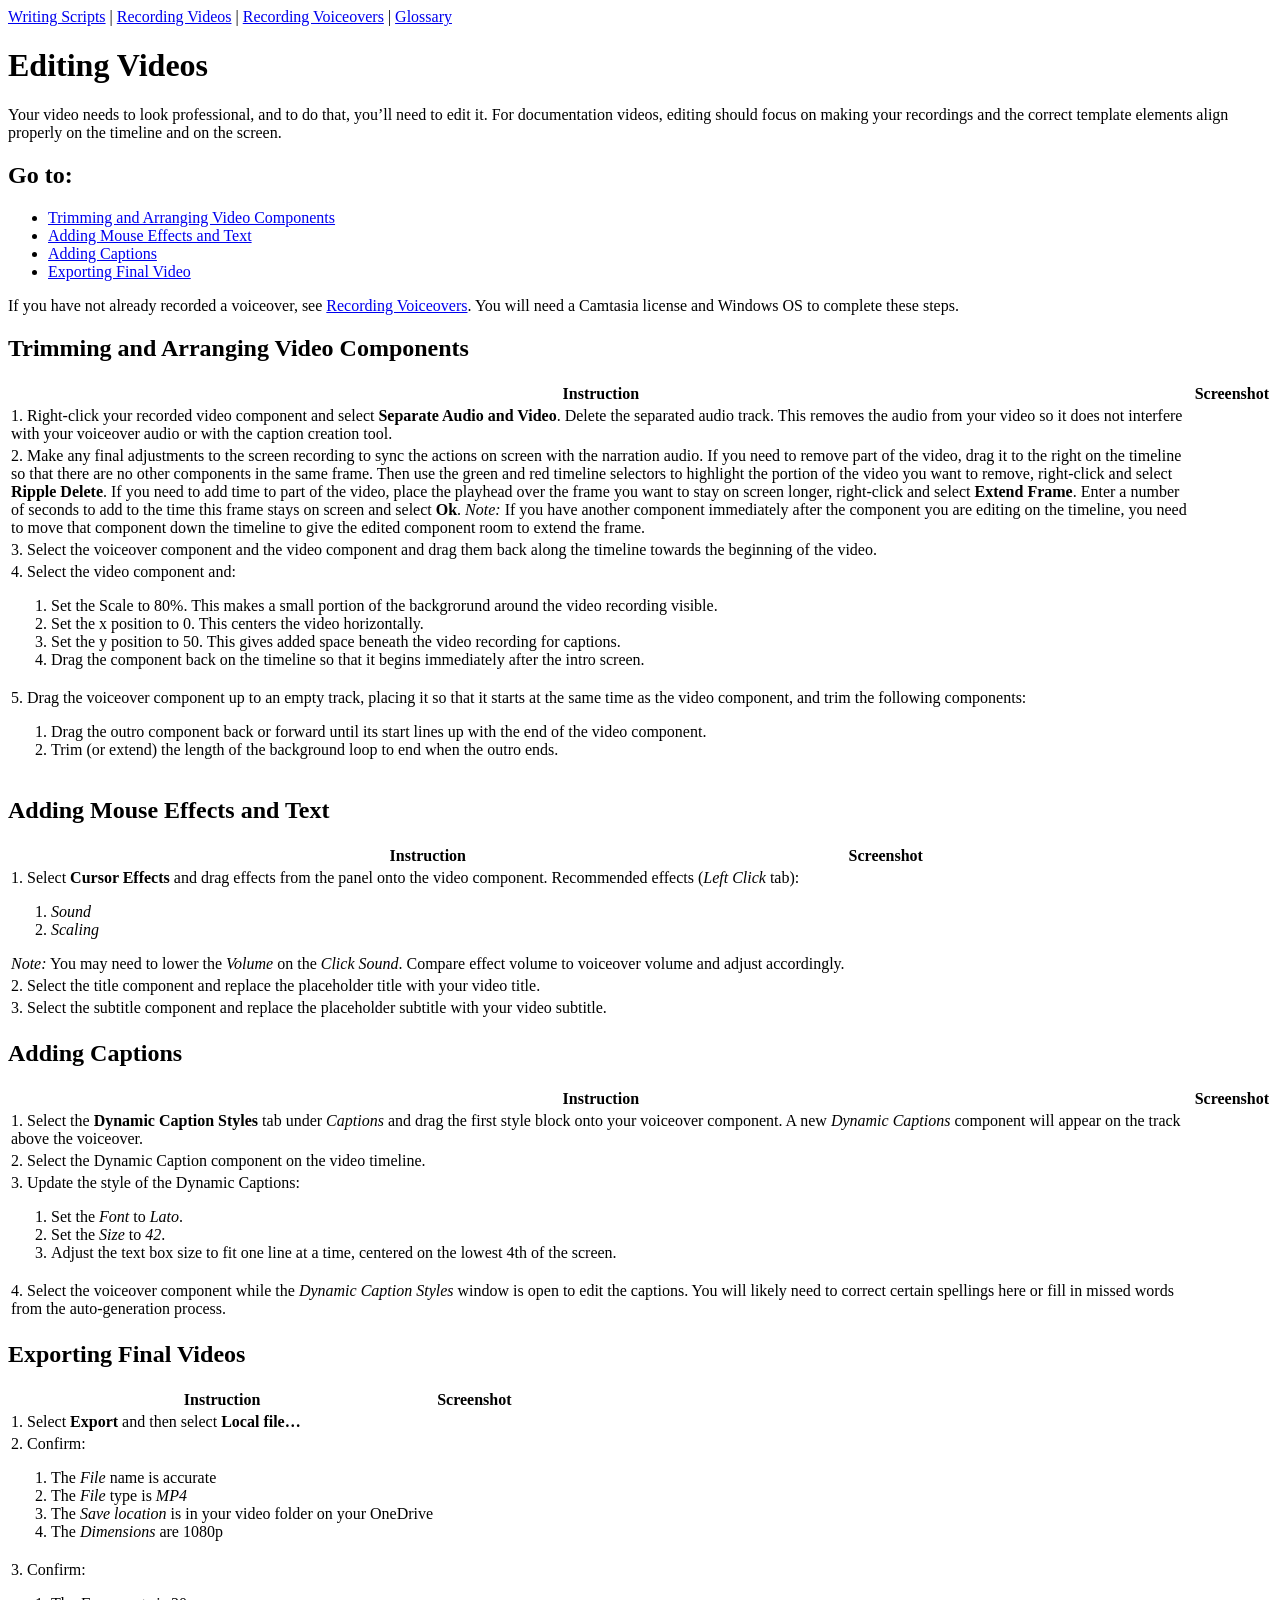
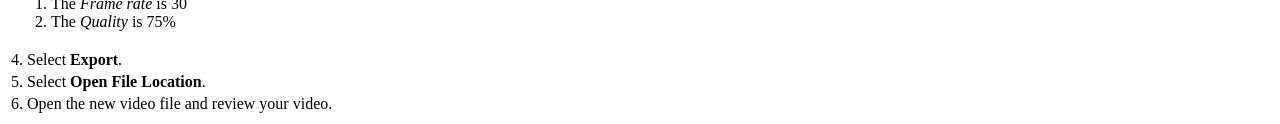
==== editing-videos.html @ 81219411 "Converted remaining documents to .html Converted remaining documents to .html, added and linked .css" ====
<!DOCTYPE html>
<html>

<head>
    <title>Editing Videos</title>
    <link rel="stylesheet" href="styles.css">
</head>

<body>
    <nav>
        <a href="writing-scripts.html">Writing Scripts</a> |
        <a href="recording-videos.html">Recording Videos</a> |
        <a href="recording-voiceovers.html">Recording Voiceovers</a> |
        <a href="glossary.html">Glossary</a>
    </nav>
    <header>
        <h1>Editing Videos</h1>
        <p>Your video needs to look professional, and to do that, you’ll need to edit it. For documentation videos,
            editing should focus on making your recordings and the correct template elements align properly on the
            timeline and on the screen.</p>
    </header>
    <main>
        <section>
            <h2>Go to:</h2>
            <ul>
                <li><a href="#trimming">Trimming and Arranging Video Components</a></li>
                <li><a href="#mouse">Adding Mouse Effects and Text</a></li>
                <li><a href="#captions">Adding Captions</a></li>
                <li><a href="#exporting">Exporting Final Video</a></li>
            </ul>
            <p>If you have not already recorded a voiceover, see <a href="recording-voiceovers.html">Recording Voiceovers</a>. You will need a Camtasia license
                and Windows OS to complete these steps.</p>
        </section>
        <section>
            <h2 id="trimming">Trimming and Arranging Video Components</h2>
            <table>
                <tr>
                    <th>Instruction</th>
                    <th>Screenshot</th>
                </tr>
                <tr>
                    <td>1. Right-click your recorded video component and select <strong>Separate Audio and Video</strong>. Delete the
                        separated audio track. This removes the audio from your video so it does not interfere with your
                        voiceover audio or with the caption creation tool.</td>
                    <td></td>
                </tr>
                <tr>
                    <td>2. Make any final adjustments to the screen recording to sync the actions on screen with the
                        narration audio.
                        If you need to remove part of the video, drag it to the right on the timeline so that there are
                        no other components in the same frame. Then use the green and red timeline selectors to
                        highlight the portion of the video you want to remove, right-click and select <strong>Ripple Delete</strong>.
                        If you need to add time to part of the video, place the playhead over the frame you want to stay
                        on screen longer, right-click and select <strong>Extend Frame</strong>. Enter a number of seconds to add to the
                        time this frame stays on screen and select <strong>Ok</strong>. <em>Note:</em> If you have another component immediately
                        after the component you are editing on the timeline, you need to move that component down the
                        timeline to give the edited component room to extend the frame.
                    </td>
                    <td></td>
                </tr>
                <tr>
                    <td>3. Select the voiceover component and the video component and drag them back along the timeline
                        towards the beginning of the video.</td>
                    <td></td>
                </tr>
                <tr>
                    <td>4. Select the video component and:
                        <ol>
                            <li>Set the Scale to 80%. This makes a small portion of the backgrorund around the video recording visible.</li>
                            <li>Set the x position to 0. This centers the video horizontally.</li>
                            <li>Set the y position to 50. This gives added space beneath the video recording for captions.</li>
                            <li>Drag the component back on the timeline so that it begins immediately after the intro
                                screen.</li>
                        </ol>
                    </td>
                    <td></td>
                </tr>
                <tr>
                    <td>5. Drag the voiceover component up to an empty track, placing it so that it starts at the same
                        time as the video component, and trim the following components:
                        <ol>
                            <li>Drag the outro component back or forward until its start lines up with the end of the
                                video component.</li>
                            <li>Trim (or extend) the length of the background loop to end when the outro ends.</li>
                        </ol>
                    </td>
                    <td></td>
                </tr>
            </table>
        </section>
        <section>
            <h2 id="mouse">Adding Mouse Effects and Text</h2>
            <table>
                <tr>
                    <th>Instruction</th>
                    <th>Screenshot</th>
                </tr>
                <tr>
                    <td>1. Select <strong>Cursor Effects</strong> and drag effects from the panel onto the video component. Recommended
                        effects (<em>Left Click</em> tab):
                        <ol>
                            <li><em>Sound</em></li>
                            <li><em>Scaling</em></li>
                        </ol>
                        <em>Note:</em> You may need to lower the <em>Volume</em> on the <em>Click Sound</em>. Compare effect volume to voiceover volume and adjust accordingly.
                    </td>
                    <td></td>
                </tr>
                <tr>
                    <td>2. Select the title component and replace the placeholder title with your video title.</td>
                    <td></td>
                </tr>
                <tr>
                    <td>3. Select the subtitle component and replace the placeholder subtitle with your video subtitle.
                    </td>
                    <td></td>
                </tr>
            </table>
        </section>
        <section>
            <h2 id="captions">Adding Captions</h2>
            <table>
                <tr>
                    <th>Instruction</th>
                    <th>Screenshot</th>
                </tr>
                <tr>
                    <td>1. Select the <strong>Dynamic Caption Styles</strong> tab under <em>Captions</em> and drag the first style block onto your
                        voiceover component. A new <em>Dynamic Captions</em> component will appear on the track above the
                        voiceover.</td>
                    <td></td>
                </tr>
                <tr>
                    <td>2. Select the Dynamic Caption component on the video timeline.</td>
                    <td></td>
                </tr>
                <tr>
                    <td>3. Update the style of the Dynamic Captions:
                        <ol>
                            <li>Set the <em>Font</em> to <em>Lato</em>.</li>
                            <li>Set the <em>Size</em> to <em>42</em>.</li>
                            <li>Adjust the text box size to fit one line at a time, centered on the lowest 4th of the
                                screen.</li>
                        </ol>
                    </td>
                    <td></td>
                </tr>
                <tr>
                    <td>4. Select the voiceover component while the <em>Dynamic Caption Styles</em> window is open to edit the
                        captions. You will likely need to correct certain spellings here or
                        fill in missed words from the auto-generation process.</td>
                    <td></td>
                </tr>
            </table>
        </section>
        <section>
            <h2 id="exporting">Exporting Final Videos</h2>
            <table>
                <tr>
                    <th>Instruction</th>
                    <th>Screenshot</th>
                </tr>
                <tr>
                    <td>1. Select <strong>Export</strong> and then select <strong>Local file…</strong></td>
                    <td></td>
                </tr>
                <tr>
                    <td>2. Confirm:
                        <ol>
                            <li>The <em>File</em> name is accurate</li>
                            <li>The <em>File</em> type is <em>MP4</em></li>
                            <li>The <em>Save location</em> is in your video folder on your OneDrive</li>
                            <li>The <em>Dimensions</em> are 1080p</li>
                        </ol>
                    </td>
                    <td></td>
                </tr>
                <tr>
                    <td>3. Confirm:
                        <ol>
                            <li>The <em>Frame rate</em> is 30</li>
                            <li>The <em>Quality</em> is 75%</li>
                        </ol>
                    </td>
                    <td></td>
                </tr>
                <tr>
                    <td>4. Select <strong>Export</strong>.</td>
                    <td></td>
                </tr>
                <tr>
                    <td>5. Select <strong>Open File Location</strong>.</td>
                    <td></td>
                </tr>
                <tr>
                    <td>6. Open the new video file and review your video.</td>
                    <td></td>
                </tr>
            </table>
        </section>
    </main>
</body>

</html>
---- styles.css ----
/* Basic Styles */
body {
    
}
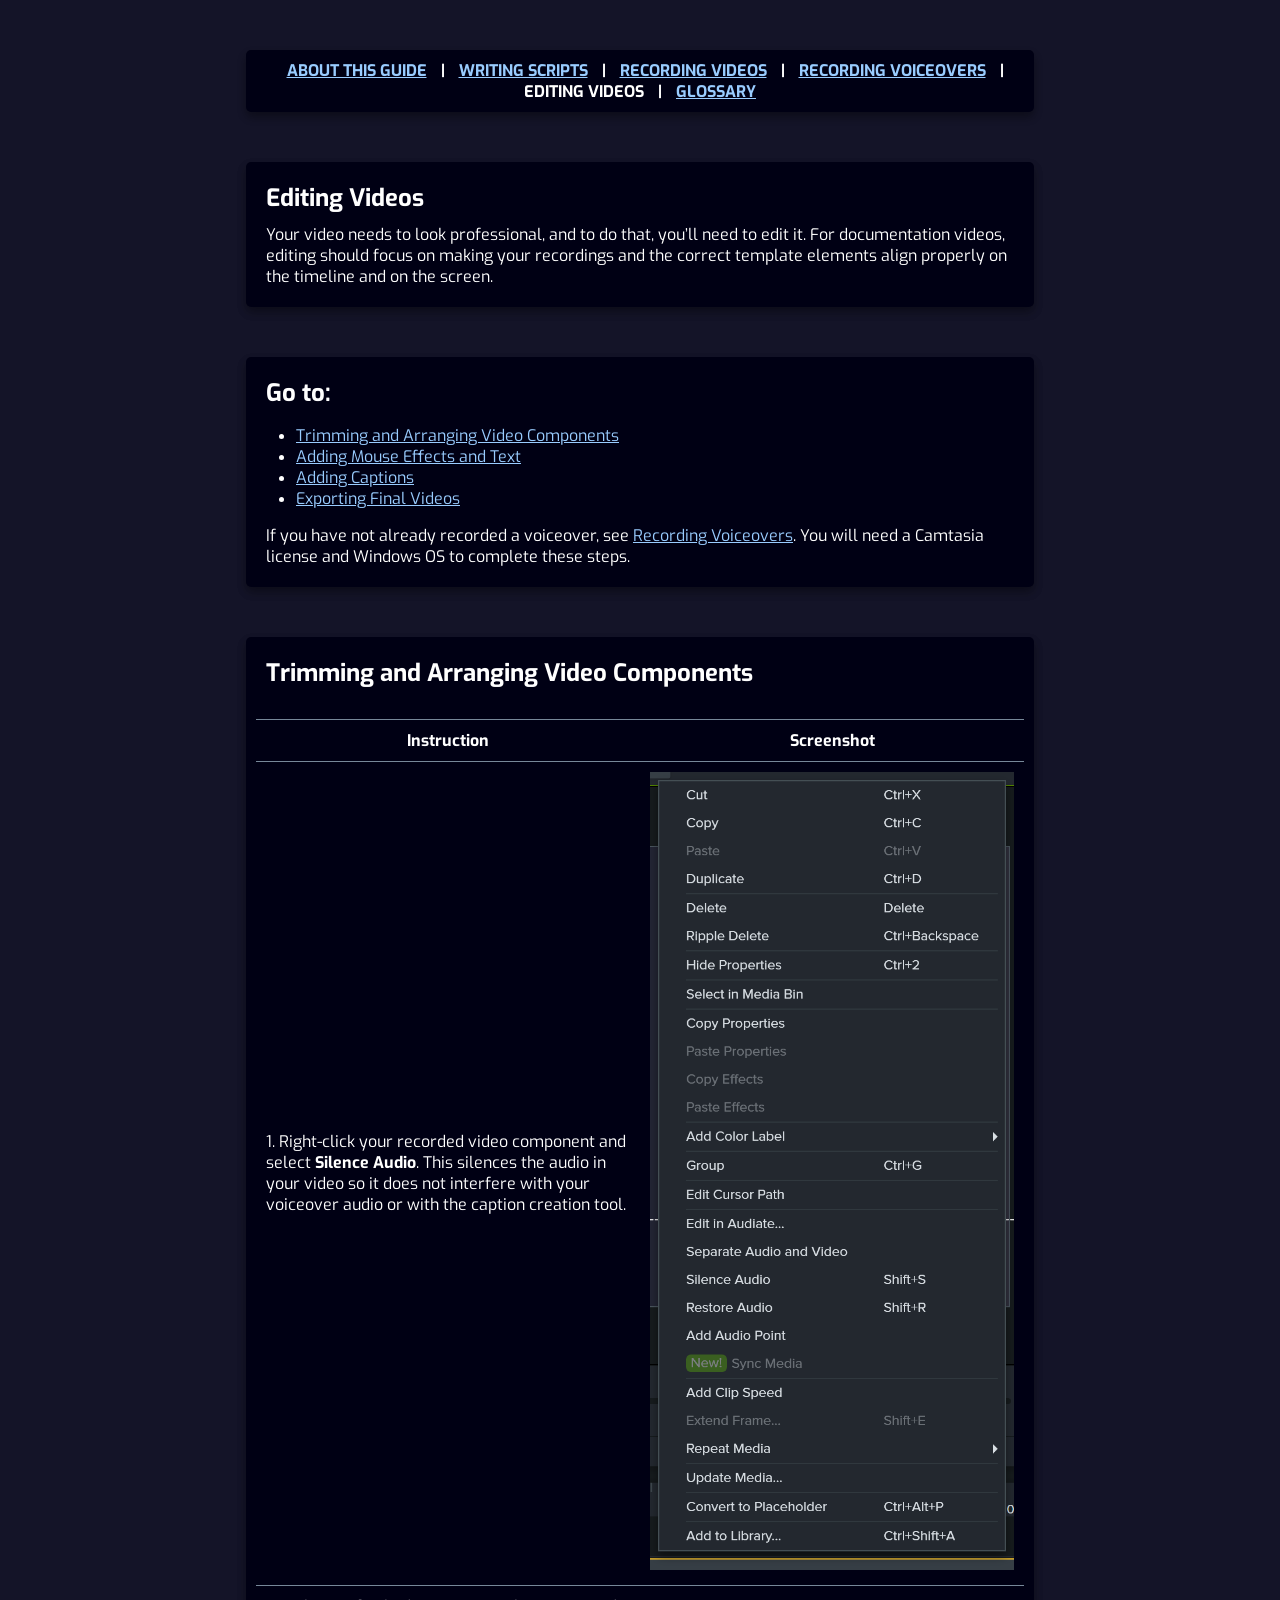
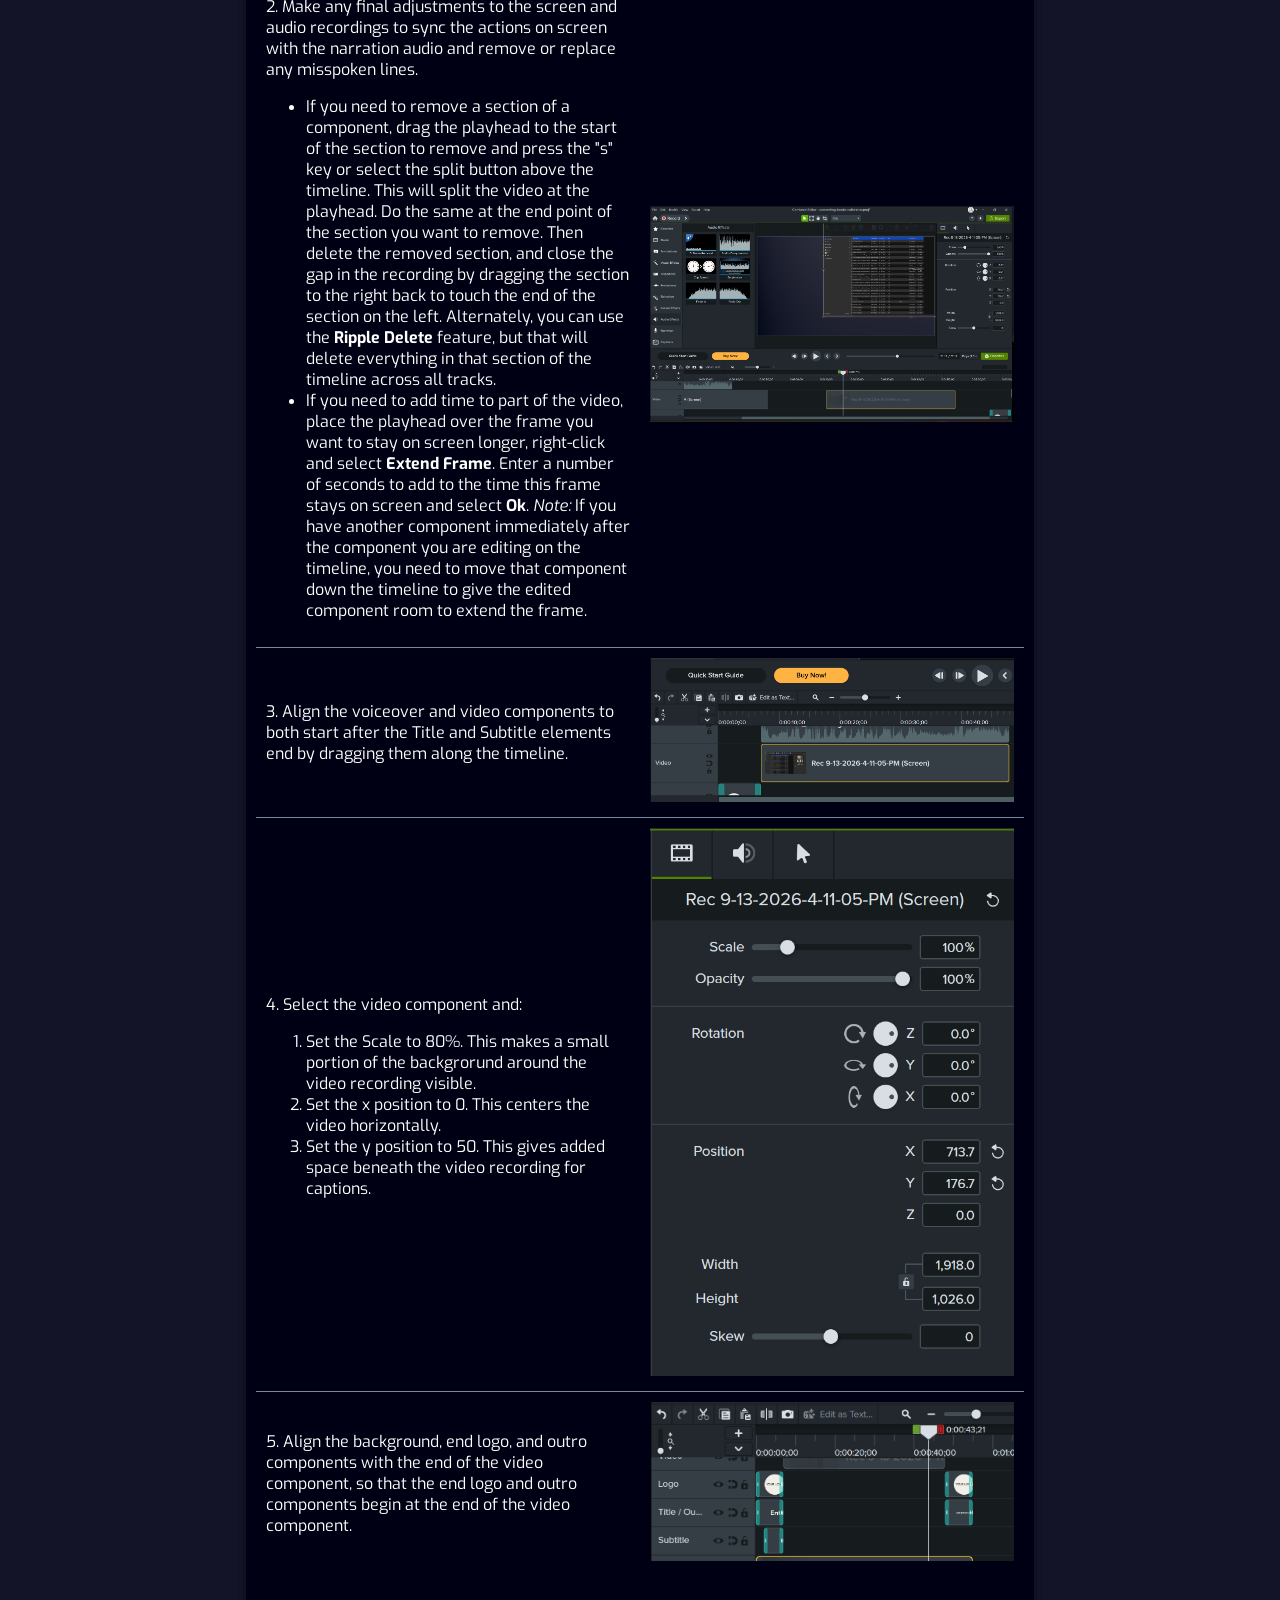
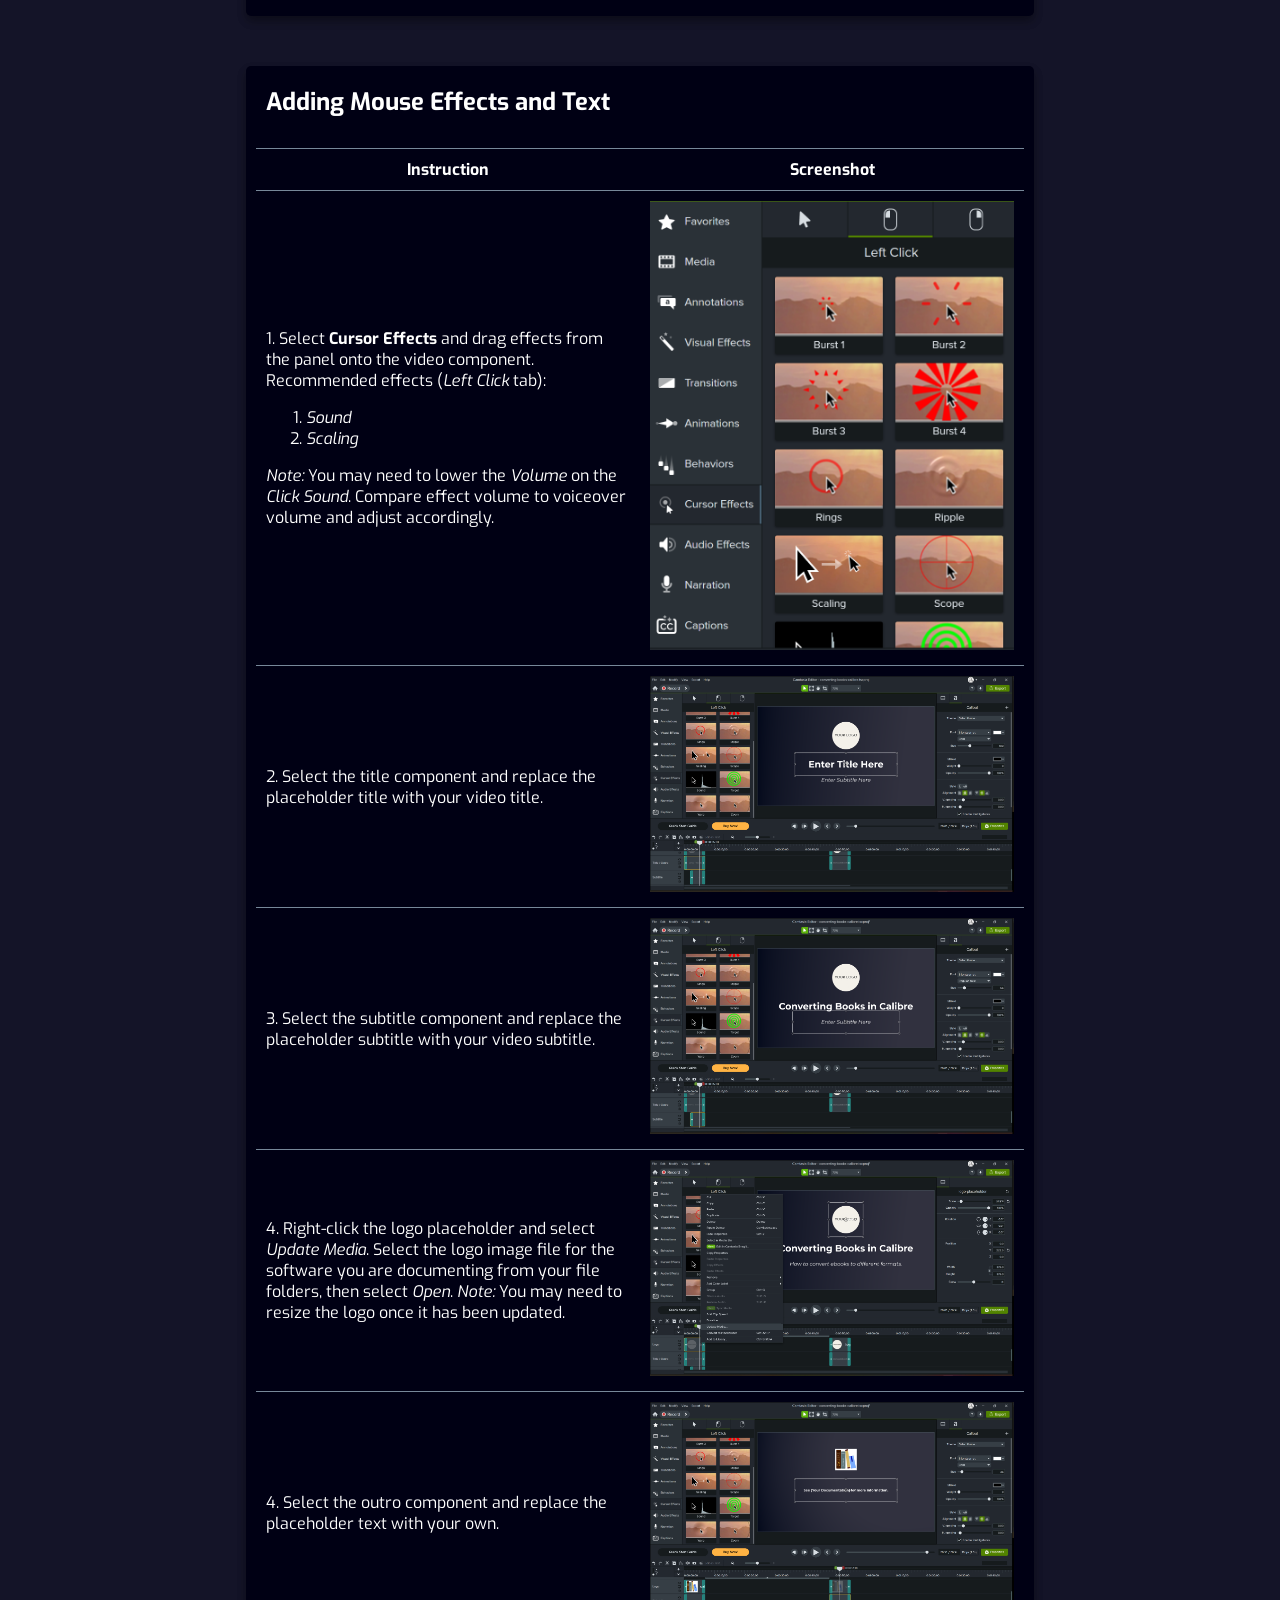
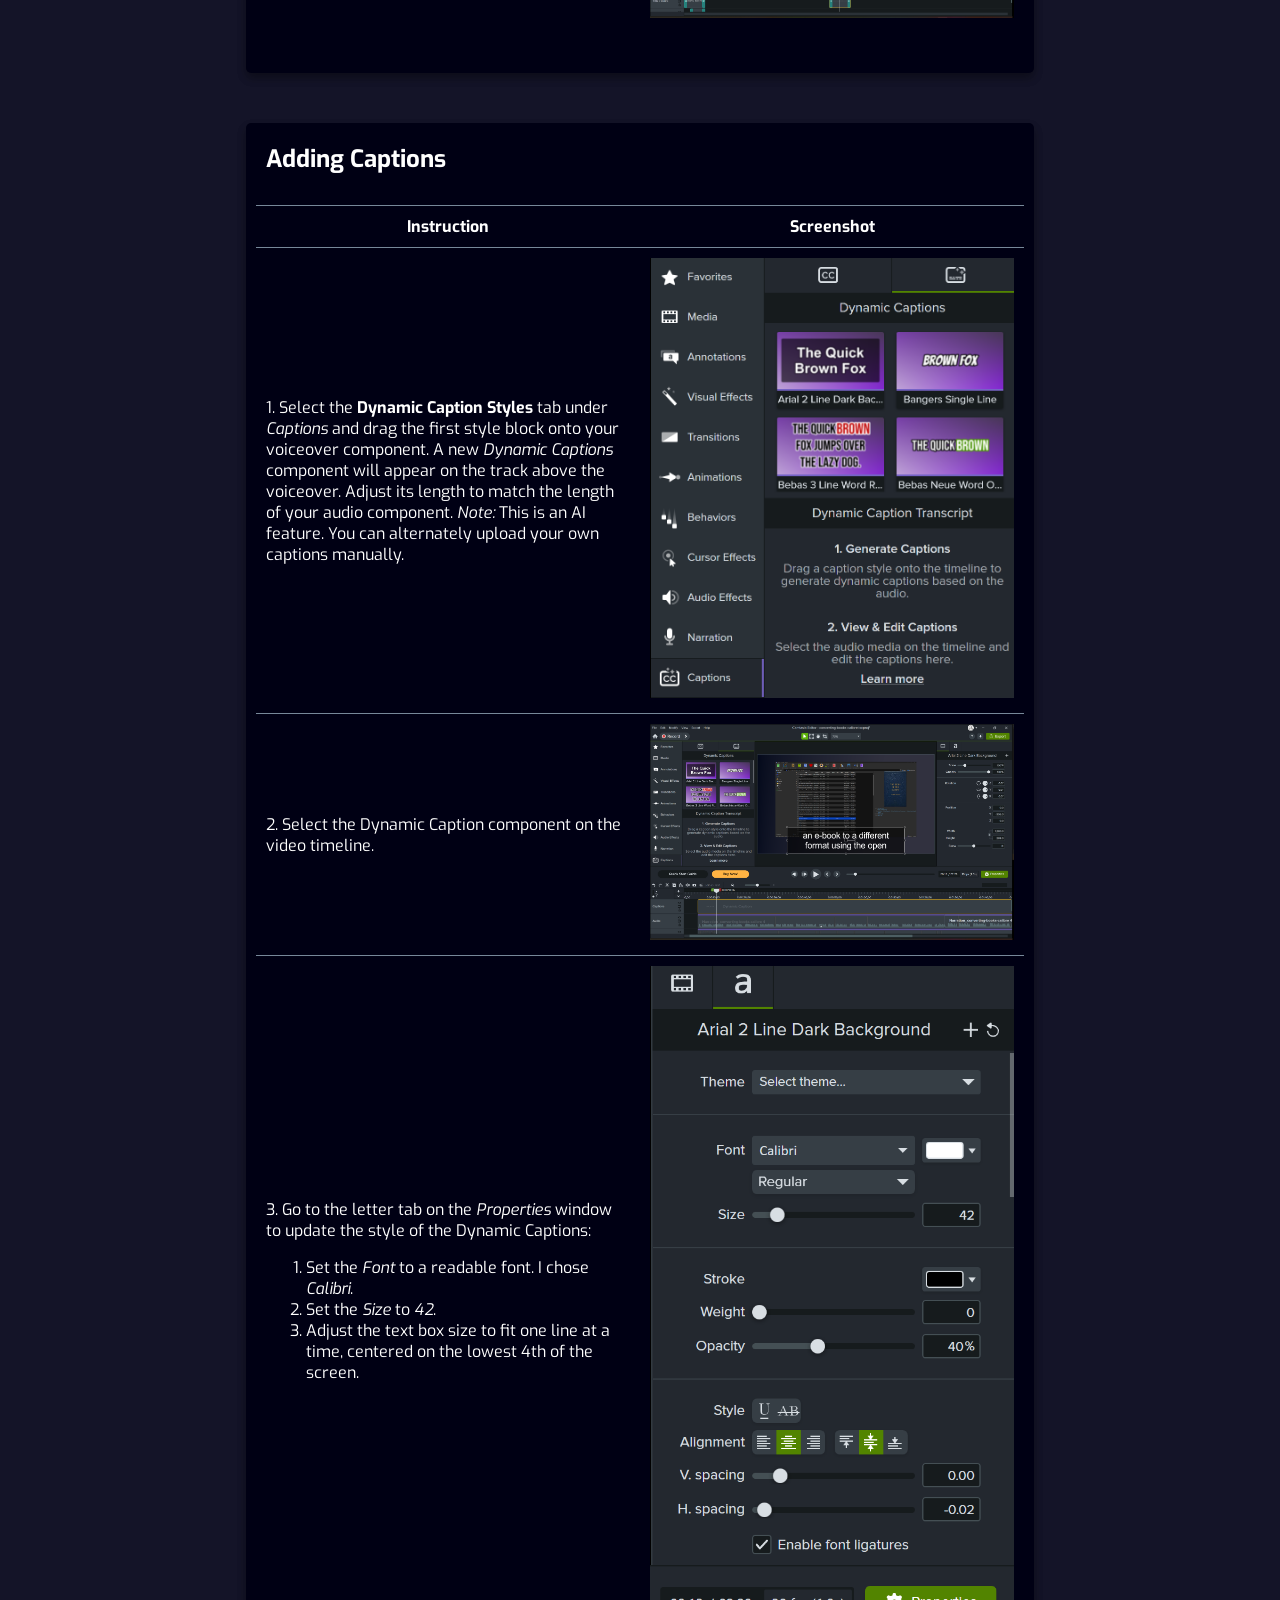
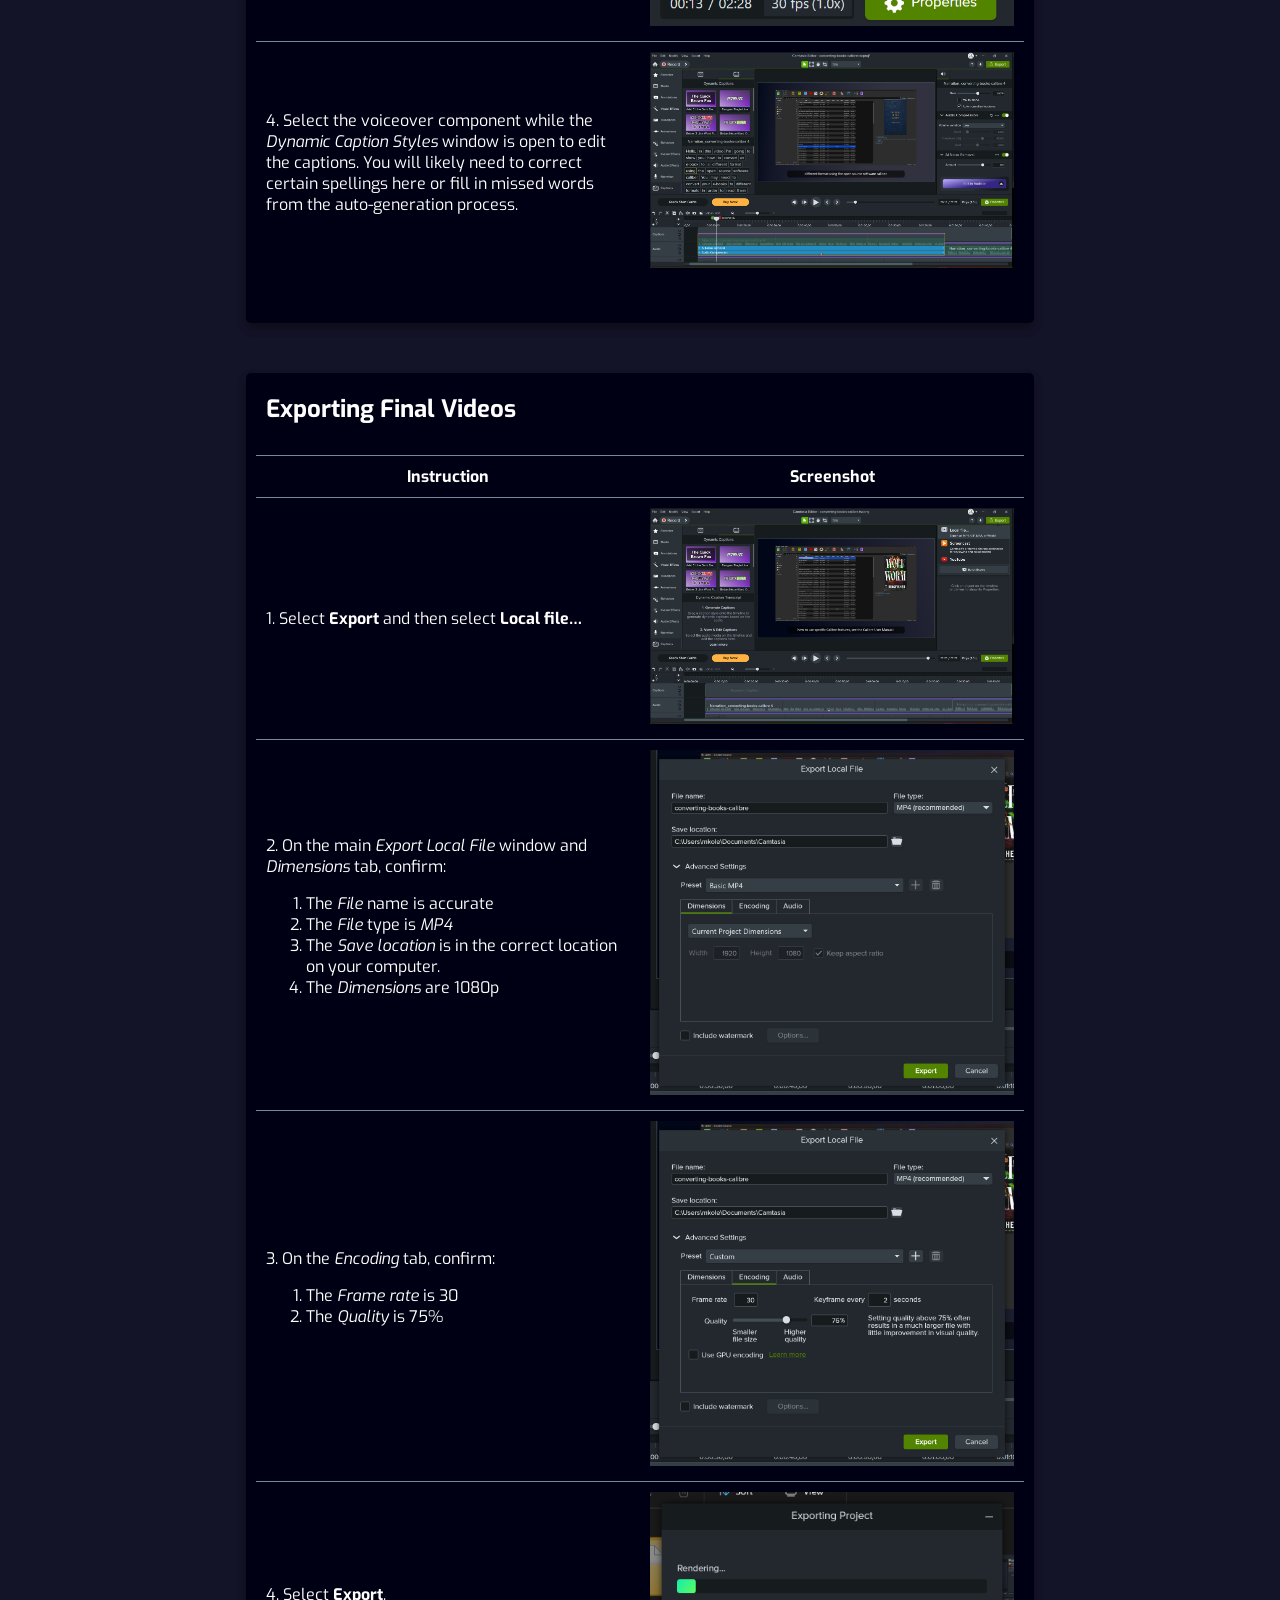
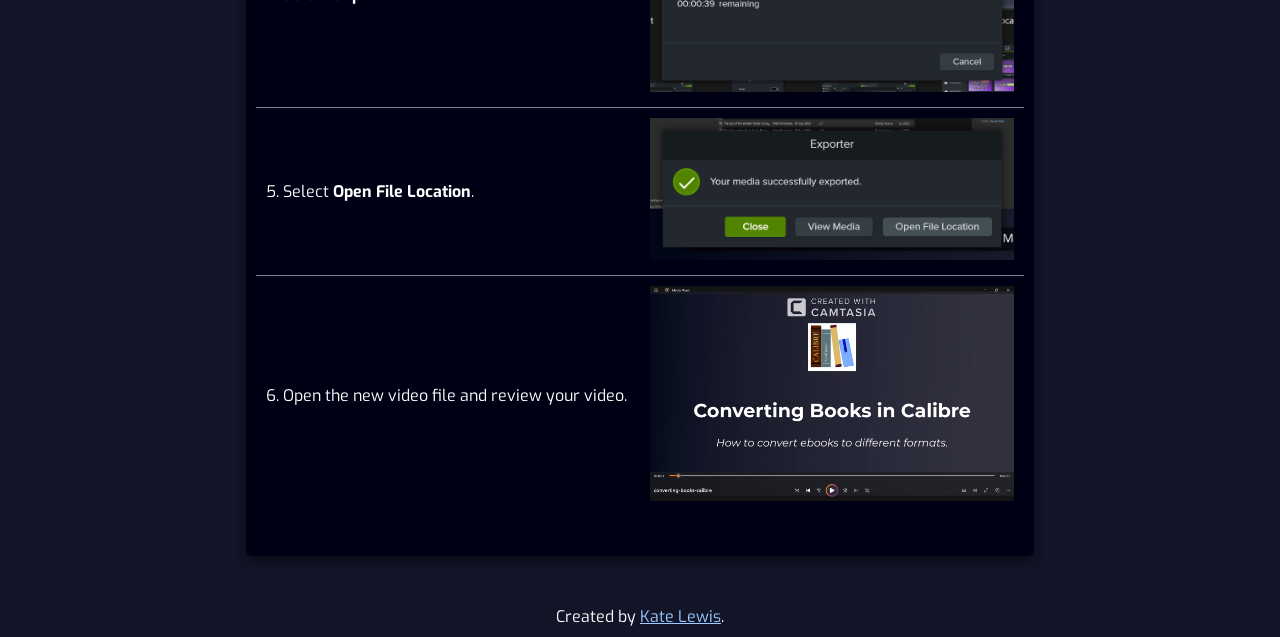
==== commit 25f83fc2: "Added screenshots, video, final revisions Added screenshots, created example video, and made final s" ====
--- a/editing-videos.html
+++ b/editing-videos.html
@@ -8,16 +8,20 @@
 
 <body>
     <nav>
+        <a href="about-this-guide.html">About this Guide</a> |
         <a href="writing-scripts.html">Writing Scripts</a> |
         <a href="recording-videos.html">Recording Videos</a> |
         <a href="recording-voiceovers.html">Recording Voiceovers</a> |
+        <a>Editing Videos</a> |
         <a href="glossary.html">Glossary</a>
     </nav>
     <header>
-        <h1>Editing Videos</h1>
-        <p>Your video needs to look professional, and to do that, you’ll need to edit it. For documentation videos,
-            editing should focus on making your recordings and the correct template elements align properly on the
-            timeline and on the screen.</p>
+        <section>
+            <h1>Editing Videos</h1>
+            <p>Your video needs to look professional, and to do that, you’ll need to edit it. For documentation videos,
+                editing should focus on making your recordings and the correct template elements align properly on the
+                timeline and on the screen.</p>
+        </section>
     </header>
     <main>
         <section>
@@ -26,179 +30,212 @@
                 <li><a href="#trimming">Trimming and Arranging Video Components</a></li>
                 <li><a href="#mouse">Adding Mouse Effects and Text</a></li>
                 <li><a href="#captions">Adding Captions</a></li>
-                <li><a href="#exporting">Exporting Final Video</a></li>
+                <li><a href="#exporting">Exporting Final Videos</a></li>
             </ul>
-            <p>If you have not already recorded a voiceover, see <a href="recording-voiceovers.html">Recording Voiceovers</a>. You will need a Camtasia license
+            <p>If you have not already recorded a voiceover, see <a href="recording-voiceovers.html">Recording
+                    Voiceovers</a>. You will need a Camtasia license
                 and Windows OS to complete these steps.</p>
         </section>
         <section>
             <h2 id="trimming">Trimming and Arranging Video Components</h2>
-            <table>
-                <tr>
-                    <th>Instruction</th>
-                    <th>Screenshot</th>
-                </tr>
-                <tr>
-                    <td>1. Right-click your recorded video component and select <strong>Separate Audio and Video</strong>. Delete the
-                        separated audio track. This removes the audio from your video so it does not interfere with your
+            <table class="screens">
+                <colgroup>
+                    <col span="1" style="width: 50%;">
+                    <col span="1" style="width: 50%;">
+                </colgroup>
+                <tr>
+                    <th>Instruction</th>
+                    <th>Screenshot</th>
+                </tr>
+                <tr>
+                    <td>1. Right-click your recorded video component and select <strong>Silence Audio</strong>. This
+                        silences the audio in your video so it does not interfere with your
                         voiceover audio or with the caption creation tool.</td>
-                    <td></td>
-                </tr>
-                <tr>
-                    <td>2. Make any final adjustments to the screen recording to sync the actions on screen with the
-                        narration audio.
-                        If you need to remove part of the video, drag it to the right on the timeline so that there are
-                        no other components in the same frame. Then use the green and red timeline selectors to
-                        highlight the portion of the video you want to remove, right-click and select <strong>Ripple Delete</strong>.
-                        If you need to add time to part of the video, place the playhead over the frame you want to stay
-                        on screen longer, right-click and select <strong>Extend Frame</strong>. Enter a number of seconds to add to the
-                        time this frame stays on screen and select <strong>Ok</strong>. <em>Note:</em> If you have another component immediately
+                    <td><img src="editing-silence-audio.png" alt="right click menu on video component" width="100%">
+                    </td>
+                </tr>
+                <tr>
+                    <td>2. Make any final adjustments to the screen and audio recordings to sync the actions on screen with the
+                        narration audio and remove or replace any misspoken lines.
+                        <ul>
+                            <li>If you need to remove a section of a component, drag the playhead to the start of the section to remove
+                        and press the "s" key or select the split button above the timeline. This will split the video
+                        at the playhead. Do the same at the end point of the section you want to remove. Then delete the
+                        removed section, and close the gap in the recording by dragging the section to the right back to
+                        touch the end of the section on the left. Alternately, you can use the <strong>Ripple Delete</strong> feature, but that will delete everything in that section of the timeline across all tracks.</li>
+                            <li>If you need to add time to part of the video, place the playhead over the frame you want to stay
+                        on screen longer, right-click and select <strong>Extend Frame</strong>. Enter a number of
+                        seconds to add to the
+                        time this frame stays on screen and select <strong>Ok</strong>. <em>Note:</em> If you have
+                        another component immediately
                         after the component you are editing on the timeline, you need to move that component down the
-                        timeline to give the edited component room to extend the frame.
-                    </td>
-                    <td></td>
-                </tr>
-                <tr>
-                    <td>3. Select the voiceover component and the video component and drag them back along the timeline
-                        towards the beginning of the video.</td>
-                    <td></td>
+                        timeline to give the edited component room to extend the frame.</li>
+                        </ul>
+                    </td>
+                    <td><img src="editing-trim-video.png" alt="camtasia editor main interface" width="100%"></td>
+                </tr>
+                <tr>
+                    <td>3. Align the voiceover and video components to both start after the Title and Subtitle elements end by dragging them along the timeline.</td>
+                    <td><img src="editing-align-start.png" alt="camtasia editor timeline close up" width="100%"></td>
                 </tr>
                 <tr>
                     <td>4. Select the video component and:
                         <ol>
-                            <li>Set the Scale to 80%. This makes a small portion of the backgrorund around the video recording visible.</li>
+                            <li>Set the Scale to 80%. This makes a small portion of the backgrorund around the video
+                                recording visible.</li>
                             <li>Set the x position to 0. This centers the video horizontally.</li>
-                            <li>Set the y position to 50. This gives added space beneath the video recording for captions.</li>
-                            <li>Drag the component back on the timeline so that it begins immediately after the intro
-                                screen.</li>
-                        </ol>
-                    </td>
-                    <td></td>
-                </tr>
-                <tr>
-                    <td>5. Drag the voiceover component up to an empty track, placing it so that it starts at the same
-                        time as the video component, and trim the following components:
-                        <ol>
-                            <li>Drag the outro component back or forward until its start lines up with the end of the
-                                video component.</li>
-                            <li>Trim (or extend) the length of the background loop to end when the outro ends.</li>
-                        </ol>
-                    </td>
-                    <td></td>
+                            <li>Set the y position to 50. This gives added space beneath the video recording for
+                                captions.</li>
+                        </ol>
+                    </td>
+                    <td><img src="editing-video-scale.png" alt="video settings window" width="100%"></td>
+                </tr>
+                <tr>
+                    <td>5. Align the background, end logo, and outro components with the end of the video component, so that the end logo and outro components begin at the end of the video component.</td>
+                    <td><img src="editing-align-end.png" alt="camtasia editor timeline close up" width="100%"></td>
                 </tr>
             </table>
         </section>
         <section>
             <h2 id="mouse">Adding Mouse Effects and Text</h2>
-            <table>
-                <tr>
-                    <th>Instruction</th>
-                    <th>Screenshot</th>
-                </tr>
-                <tr>
-                    <td>1. Select <strong>Cursor Effects</strong> and drag effects from the panel onto the video component. Recommended
+            <table class="screens">
+                <colgroup>
+                    <col span="1" style="width: 50%;">
+                    <col span="1" style="width: 50%;">
+                </colgroup>
+                <tr>
+                    <th>Instruction</th>
+                    <th>Screenshot</th>
+                </tr>
+                <tr>
+                    <td>1. Select <strong>Cursor Effects</strong> and drag effects from the panel onto the video
+                        component. Recommended
                         effects (<em>Left Click</em> tab):
                         <ol>
                             <li><em>Sound</em></li>
                             <li><em>Scaling</em></li>
                         </ol>
-                        <em>Note:</em> You may need to lower the <em>Volume</em> on the <em>Click Sound</em>. Compare effect volume to voiceover volume and adjust accordingly.
-                    </td>
-                    <td></td>
+                        <em>Note:</em> You may need to lower the <em>Volume</em> on the <em>Click Sound</em>. Compare
+                        effect volume to voiceover volume and adjust accordingly.
+                    </td>
+                    <td><img src="editing-cursor-effect.png" alt="cursor effects window" width="100%"></td>
                 </tr>
                 <tr>
                     <td>2. Select the title component and replace the placeholder title with your video title.</td>
-                    <td></td>
+                    <td><img src="editing-enter-title.png" alt="camtasia editor main interface" width="100%"></td>
                 </tr>
                 <tr>
                     <td>3. Select the subtitle component and replace the placeholder subtitle with your video subtitle.
                     </td>
-                    <td></td>
+                    <td><img src="editing-enter-subtitle.png" alt="camtasia editor main interface" width="100%"></td>
+                </tr>
+                <tr>
+                    <td>4. Right-click the logo placeholder and select <em>Update Media</em>. Select the logo image file for the software you are documenting from your file folders, then select <em>Open</em>. <em>Note:</em> You may need to resize the logo once it has been updated.
+                    </td>
+                    <td><img src="editing-change-logo.png" alt="camtasia editor main interface" width="100%"></td>
+                </tr>
+                <tr>
+                    <td>4. Select the outro component and replace the placeholder text with your own.</td>
+                    <td><img src="editing-update-outro.png" alt="camtasia editor main interface" width="100%"></td>
                 </tr>
             </table>
         </section>
         <section>
             <h2 id="captions">Adding Captions</h2>
-            <table>
-                <tr>
-                    <th>Instruction</th>
-                    <th>Screenshot</th>
-                </tr>
-                <tr>
-                    <td>1. Select the <strong>Dynamic Caption Styles</strong> tab under <em>Captions</em> and drag the first style block onto your
-                        voiceover component. A new <em>Dynamic Captions</em> component will appear on the track above the
-                        voiceover.</td>
-                    <td></td>
+            <table class="screens">
+                <colgroup>
+                    <col span="1" style="width: 50%;">
+                    <col span="1" style="width: 50%;">
+                </colgroup>
+                <tr>
+                    <th>Instruction</th>
+                    <th>Screenshot</th>
+                </tr>
+                <tr>
+                    <td>1. Select the <strong>Dynamic Caption Styles</strong> tab under <em>Captions</em> and drag the
+                        first style block onto your
+                        voiceover component. A new <em>Dynamic Captions</em> component will appear on the track above
+                        the
+                        voiceover. Adjust its length to match the length of your audio component. <em>Note:</em> This is an AI feature. You can alternately upload your own captions manually.</td>
+                    <td><img src="editing-captions-window.png" alt="dynamic captions window" width="100%"></td>
                 </tr>
                 <tr>
                     <td>2. Select the Dynamic Caption component on the video timeline.</td>
-                    <td></td>
-                </tr>
-                <tr>
-                    <td>3. Update the style of the Dynamic Captions:
-                        <ol>
-                            <li>Set the <em>Font</em> to <em>Lato</em>.</li>
+                    <td><img src="editing-select-caption.png" alt="camtasia editor main interface" width="100%"></td>
+                </tr>
+                <tr>
+                    <td>3. Go to the letter tab on the <em>Properties</em> window to update the style of the Dynamic Captions:
+                        <ol>
+                            <li>Set the <em>Font</em> to a readable font. I chose <em>Calibri</em>.</li>
                             <li>Set the <em>Size</em> to <em>42</em>.</li>
                             <li>Adjust the text box size to fit one line at a time, centered on the lowest 4th of the
                                 screen.</li>
                         </ol>
                     </td>
-                    <td></td>
-                </tr>
-                <tr>
-                    <td>4. Select the voiceover component while the <em>Dynamic Caption Styles</em> window is open to edit the
+                    <td><img src="editing-caption-style.png" alt="caption style window" width="100%"></td>
+                </tr>
+                <tr>
+                    <td>4. Select the voiceover component while the <em>Dynamic Caption Styles</em> window is open to
+                        edit the
                         captions. You will likely need to correct certain spellings here or
                         fill in missed words from the auto-generation process.</td>
-                    <td></td>
+                    <td><img src="editing-edit-captions.png" alt="camtasia editor main interface" width="100%"></td>
                 </tr>
             </table>
         </section>
         <section>
             <h2 id="exporting">Exporting Final Videos</h2>
-            <table>
+            <table class="screens">
+                <colgroup>
+                    <col span="1" style="width: 50%;">
+                    <col span="1" style="width: 50%;">
+                </colgroup>
                 <tr>
                     <th>Instruction</th>
                     <th>Screenshot</th>
                 </tr>
                 <tr>
                     <td>1. Select <strong>Export</strong> and then select <strong>Local file…</strong></td>
-                    <td></td>
-                </tr>
-                <tr>
-                    <td>2. Confirm:
+                    <td><img src="editing-export-local.png" alt="camtasia editor main interface" width="100%"></td>
+                </tr>
+                <tr>
+                    <td>2. On the main <em>Export Local File</em> window and <em>Dimensions</em> tab, confirm:
                         <ol>
                             <li>The <em>File</em> name is accurate</li>
                             <li>The <em>File</em> type is <em>MP4</em></li>
-                            <li>The <em>Save location</em> is in your video folder on your OneDrive</li>
+                            <li>The <em>Save location</em> is in the correct location on your computer.</li>
                             <li>The <em>Dimensions</em> are 1080p</li>
                         </ol>
                     </td>
-                    <td></td>
-                </tr>
-                <tr>
-                    <td>3. Confirm:
+                    <td><img src="editing-export-confirmation-2.png" alt="local file export window" width="100%"></td>
+                </tr>
+                <tr>
+                    <td>3. On the <em>Encoding</em> tab, confirm:
                         <ol>
                             <li>The <em>Frame rate</em> is 30</li>
                             <li>The <em>Quality</em> is 75%</li>
                         </ol>
                     </td>
-                    <td></td>
+                    <td><img src="editing-export-confirmation-3.png" alt="local file export window" width="100%"></td>
                 </tr>
                 <tr>
                     <td>4. Select <strong>Export</strong>.</td>
-                    <td></td>
+                    <td><img src="editing-exporting-rendering.png" alt="rendering loading window" width="100%"></td>
                 </tr>
                 <tr>
                     <td>5. Select <strong>Open File Location</strong>.</td>
-                    <td></td>
+                    <td><img src="editing-open-file-location.png" alt="rendering confirmation window" width="100%"></td>
                 </tr>
                 <tr>
                     <td>6. Open the new video file and review your video.</td>
-                    <td></td>
+                    <td><img src="editing-final-video.png" alt="video player" width="100%"></td>
                 </tr>
             </table>
         </section>
     </main>
+    <div class="attribution">
+        <p>Created by <a href="https://katelewismedia.com/">Kate Lewis</a>.</p>
+    </div>
 </body>
 
 </html>
--- a/styles.css
+++ b/styles.css
@@ -1,4 +1,81 @@
+/* Fonts */
+@import url('https://fonts.googleapis.com/css2?family=Exo:ital,wght@0,100..900;1,100..900&display=swap');
+
 /* Basic Styles */
 body {
-    
+  font-family: "Exo", sans-serif;
+  font-optical-sizing: auto;
+  font-weight: 400;
+  font-style: normal;
+  background-color: rgb(20,20,40);
+  color: white;
+}
+
+section, nav, footer {
+    background-color: rgb(0,0,20);
+    margin: 10px auto;
+    border-radius: 5px;
+    padding: 10px;
+    box-shadow: 0 5px 10px 0 rgba(0, 0, 0, 0.2), 0 5px 10px 0 rgba(0, 0, 0, 0.2);
+    width: 60vw;
+    margin: 50px auto;
+}
+
+h1, h2, h3, p, nav a {
+    margin: 10px;
+}
+
+a:link {
+    color: #99ccff;
+}
+
+a:visited {
+    color: #ffccff;
+}
+
+table.info, table.info th, table.info td {
+    border: 1px solid lightslategray;
+    padding: 10px;
+}
+
+table.info {
+    box-shadow: 0 5px 10px 0 rgba(0, 0, 0, 0.2), 0 5px 10px 0 rgba(0, 0, 0, 0.2);
+    width: 80%;
+}
+
+table {
+    border-collapse: collapse;
+    margin: 30px auto 30px auto;
+    width: 100%;
+}
+
+table.screens, table.screens th, table.screens td {
+    border-top: 1px solid lightslategray;
+    padding: 10px;
+}
+
+.attribution {
+    text-align: center;
+    margin-top: 50px;
+}
+
+h3.table {
+    margin-left: 10%;
+    margin-top: 30px;
+}
+
+footer, nav {
+    text-align: center;
+    font-weight: bold;
+    text-transform: uppercase
+}
+
+nav {
+    position: sticky;
+    top: 0;
+}
+
+video {
+    margin: 30px auto;
+    display: block;
 }
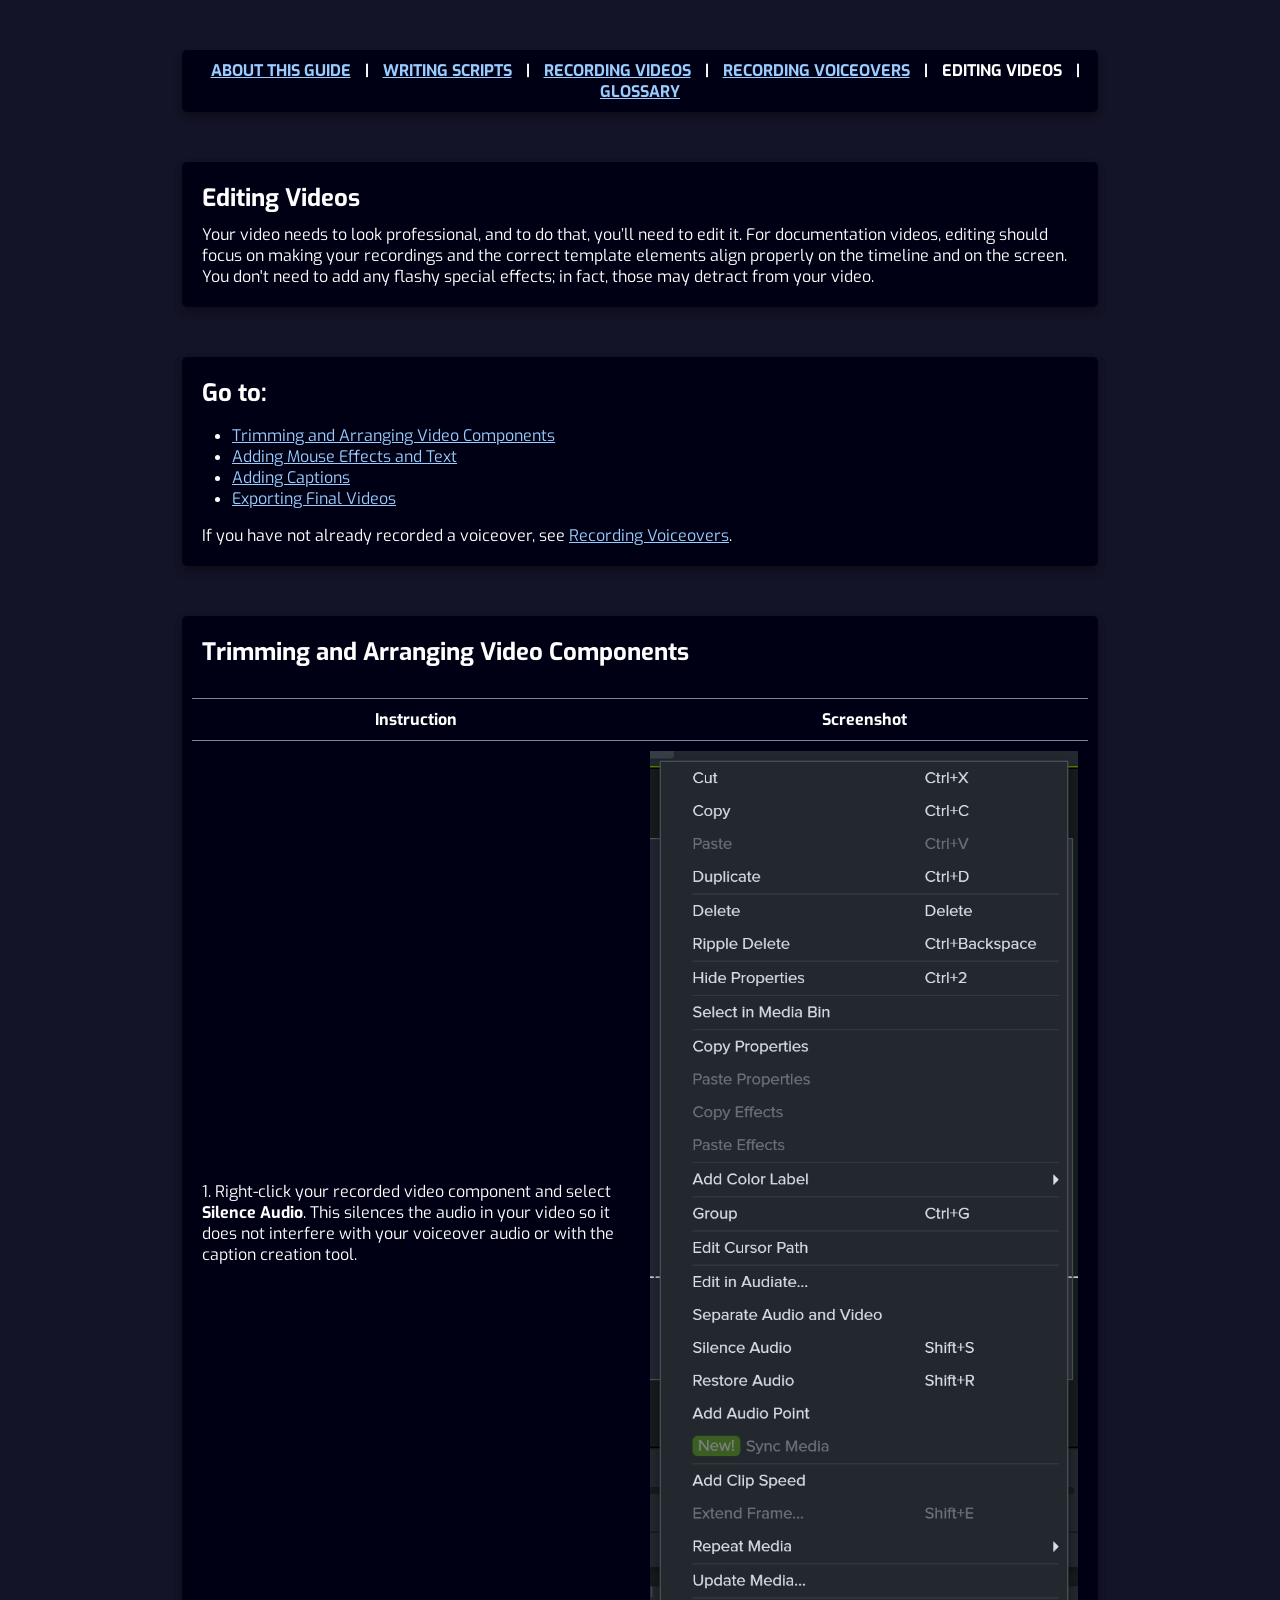
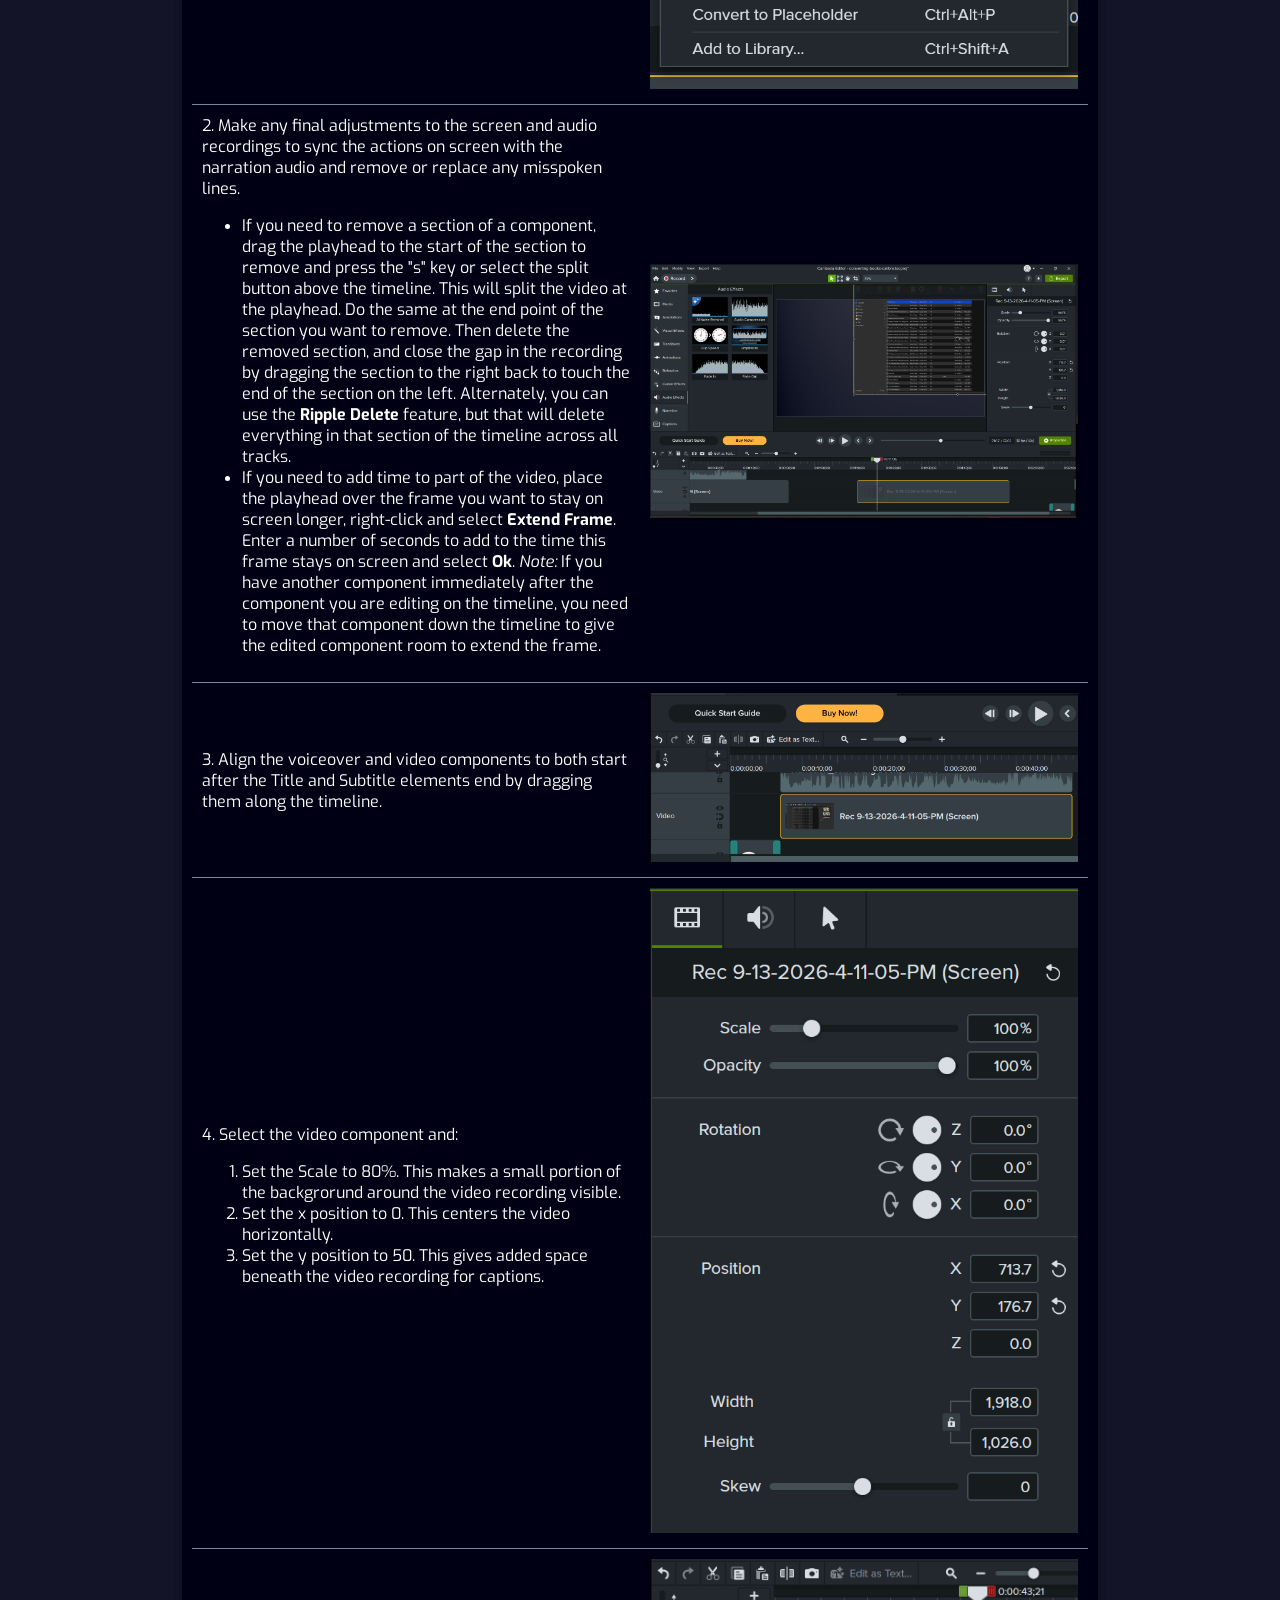
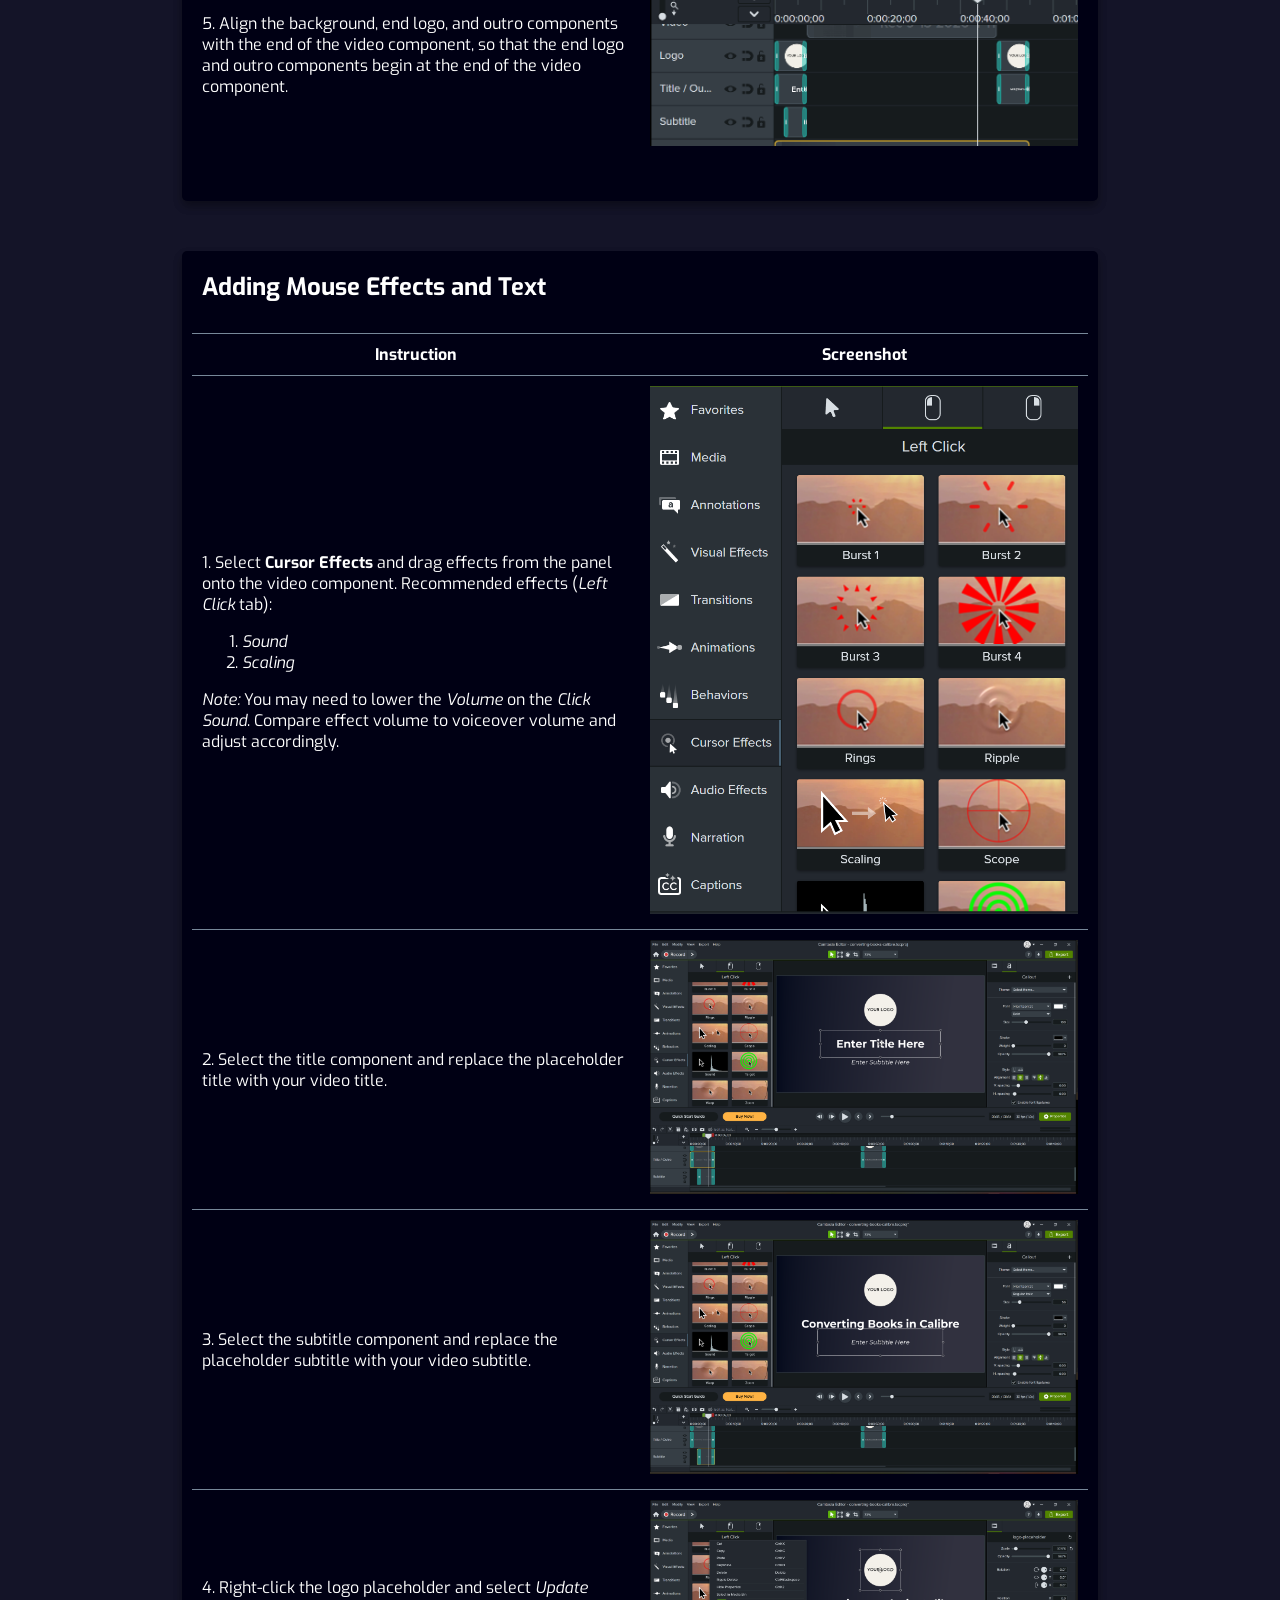
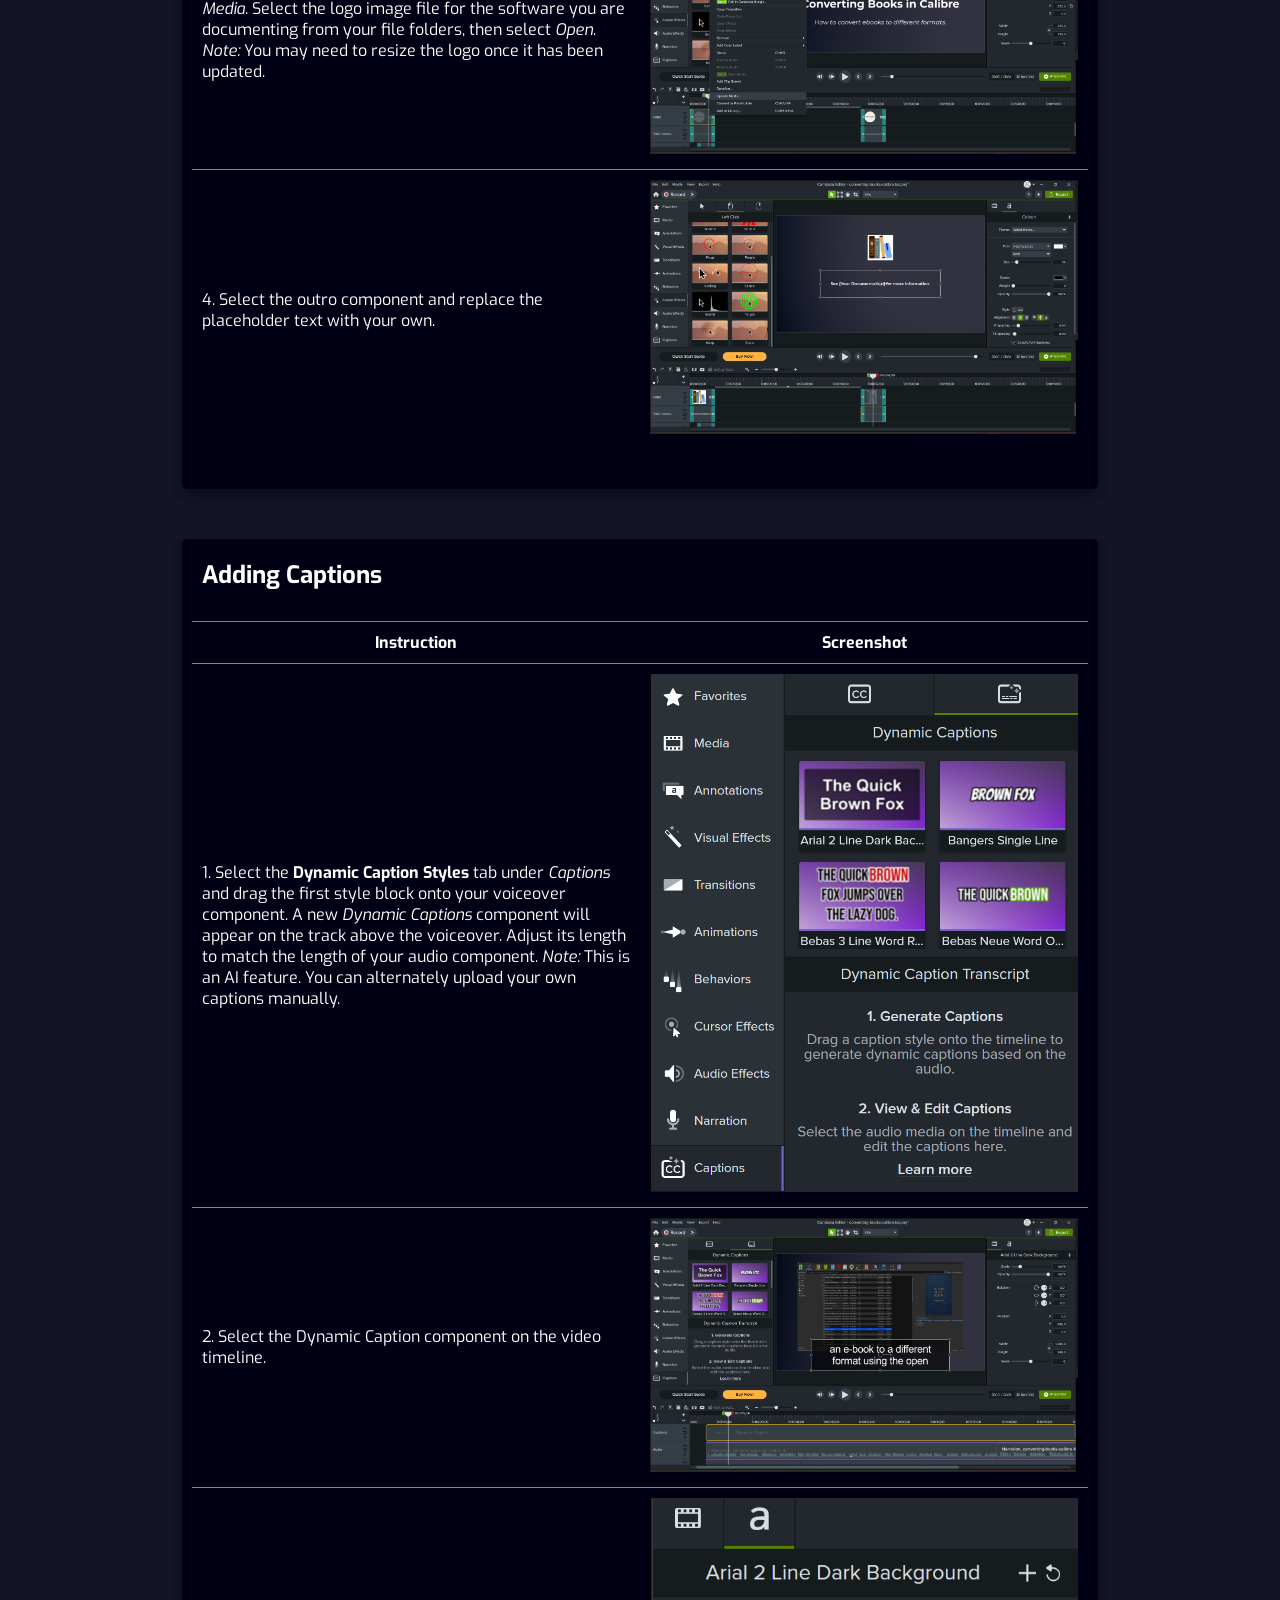
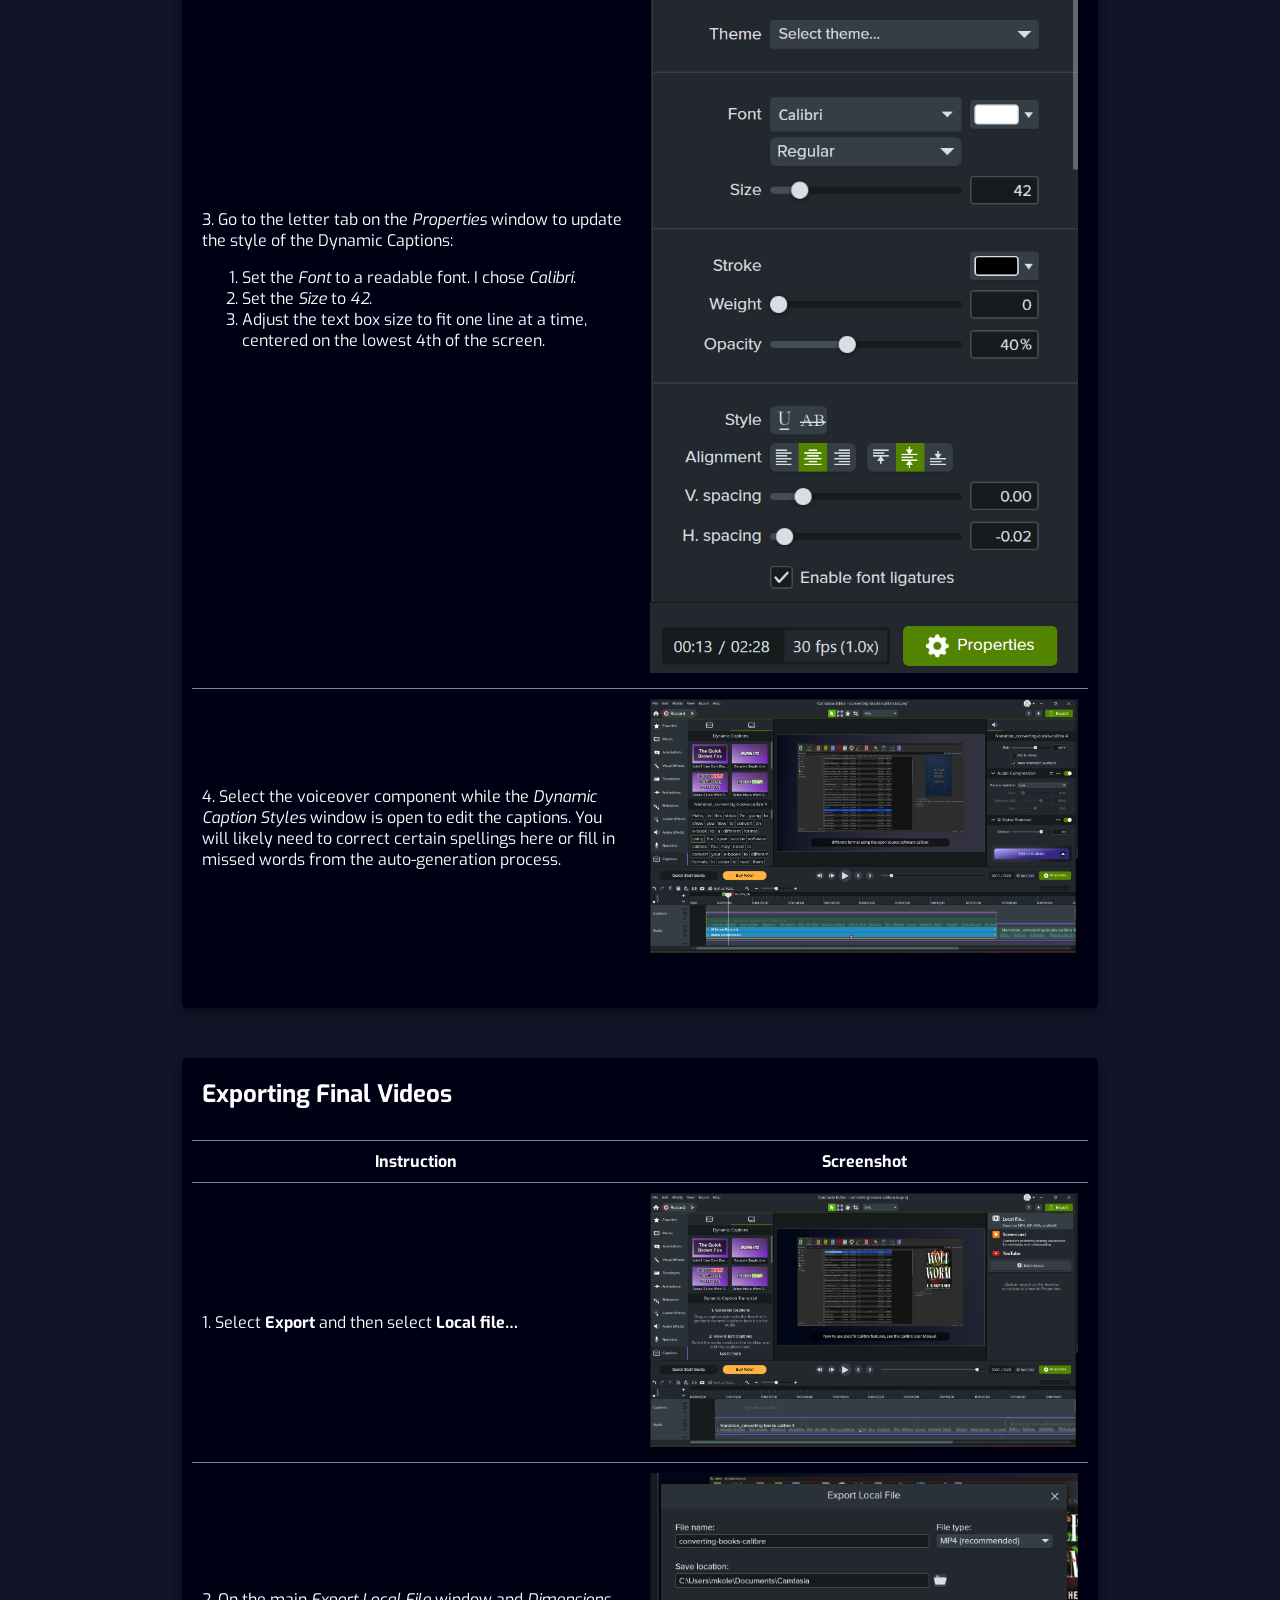
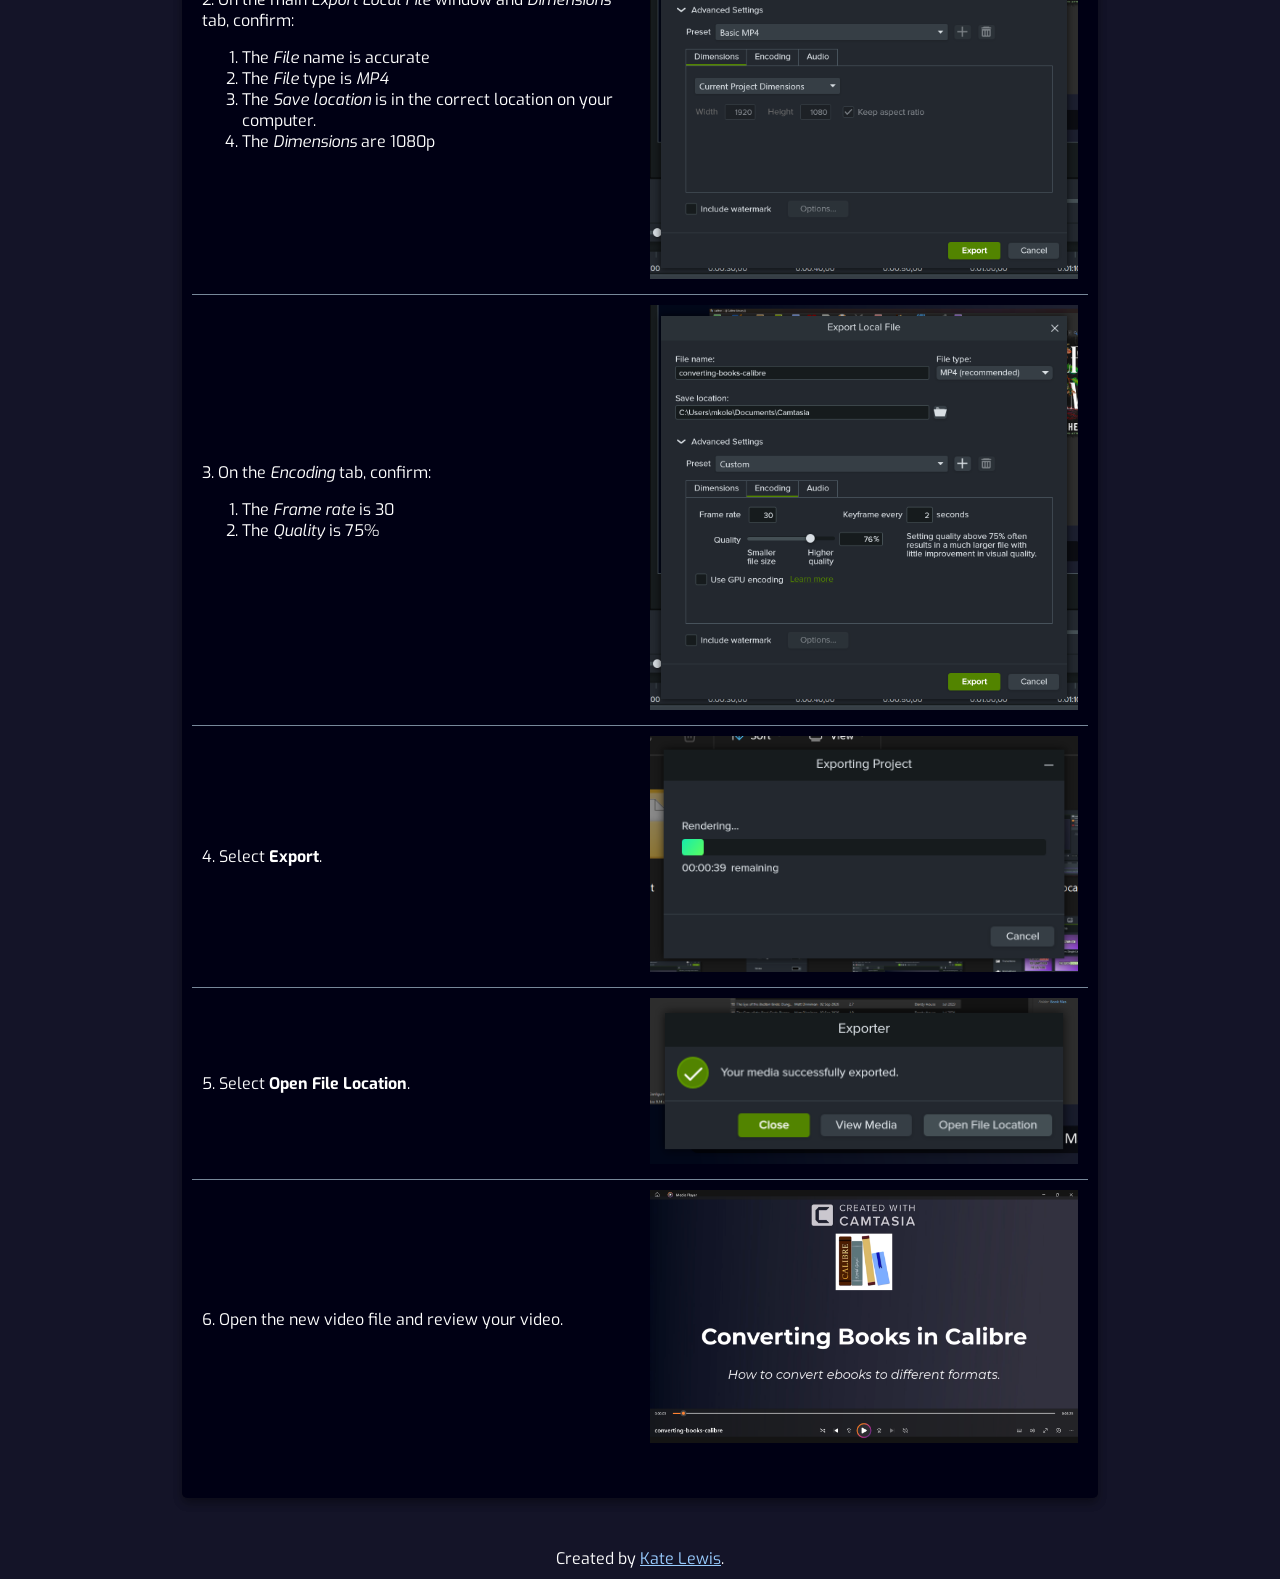
==== commit 92ff4fc9: "Made mobile compatible, rewrote intro sections to be more broadly applicable Made mobile compatible," ====
--- a/editing-videos.html
+++ b/editing-videos.html
@@ -4,11 +4,16 @@
 <head>
     <title>Editing Videos</title>
     <link rel="stylesheet" href="styles.css">
+    <meta charset="UTF-8">
+    <meta name="description" content="Documentation video guide for Camtasia.">
+    <meta name="keywords" content="documentation, video, Camtasia">
+    <meta name="author" content="Kate Lewis">
+    <meta name="viewport" content="width=device-width, initial-scale=1.0">
 </head>
 
 <body>
     <nav>
-        <a href="about-this-guide.html">About this Guide</a> |
+        <a href="index.html">About this Guide</a> |
         <a href="writing-scripts.html">Writing Scripts</a> |
         <a href="recording-videos.html">Recording Videos</a> |
         <a href="recording-voiceovers.html">Recording Voiceovers</a> |
@@ -20,7 +25,7 @@
             <h1>Editing Videos</h1>
             <p>Your video needs to look professional, and to do that, you’ll need to edit it. For documentation videos,
                 editing should focus on making your recordings and the correct template elements align properly on the
-                timeline and on the screen.</p>
+                timeline and on the screen. You don't need to add any flashy special effects; in fact, those may detract from your video.</p>
         </section>
     </header>
     <main>
@@ -33,8 +38,7 @@
                 <li><a href="#exporting">Exporting Final Videos</a></li>
             </ul>
             <p>If you have not already recorded a voiceover, see <a href="recording-voiceovers.html">Recording
-                    Voiceovers</a>. You will need a Camtasia license
-                and Windows OS to complete these steps.</p>
+                    Voiceovers</a>.</p>
         </section>
         <section>
             <h2 id="trimming">Trimming and Arranging Video Components</h2>
@@ -51,7 +55,7 @@
                     <td>1. Right-click your recorded video component and select <strong>Silence Audio</strong>. This
                         silences the audio in your video so it does not interfere with your
                         voiceover audio or with the caption creation tool.</td>
-                    <td><img src="editing-silence-audio.png" alt="right click menu on video component" width="100%">
+                    <td><img src="media/editing-silence-audio.png" alt="right click menu on video component" width="100%">
                     </td>
                 </tr>
                 <tr>
@@ -72,11 +76,11 @@
                         timeline to give the edited component room to extend the frame.</li>
                         </ul>
                     </td>
-                    <td><img src="editing-trim-video.png" alt="camtasia editor main interface" width="100%"></td>
+                    <td><img src="media/editing-trim-video.png" alt="camtasia editor main interface" width="100%"></td>
                 </tr>
                 <tr>
                     <td>3. Align the voiceover and video components to both start after the Title and Subtitle elements end by dragging them along the timeline.</td>
-                    <td><img src="editing-align-start.png" alt="camtasia editor timeline close up" width="100%"></td>
+                    <td><img src="media/editing-align-start.png" alt="camtasia editor timeline close up" width="100%"></td>
                 </tr>
                 <tr>
                     <td>4. Select the video component and:
@@ -88,11 +92,11 @@
                                 captions.</li>
                         </ol>
                     </td>
-                    <td><img src="editing-video-scale.png" alt="video settings window" width="100%"></td>
+                    <td><img src="media/editing-video-scale.png" alt="video settings window" width="100%"></td>
                 </tr>
                 <tr>
                     <td>5. Align the background, end logo, and outro components with the end of the video component, so that the end logo and outro components begin at the end of the video component.</td>
-                    <td><img src="editing-align-end.png" alt="camtasia editor timeline close up" width="100%"></td>
+                    <td><img src="media/editing-align-end.png" alt="camtasia editor timeline close up" width="100%"></td>
                 </tr>
             </table>
         </section>
@@ -118,25 +122,25 @@
                         <em>Note:</em> You may need to lower the <em>Volume</em> on the <em>Click Sound</em>. Compare
                         effect volume to voiceover volume and adjust accordingly.
                     </td>
-                    <td><img src="editing-cursor-effect.png" alt="cursor effects window" width="100%"></td>
+                    <td><img src="media/editing-cursor-effect.png" alt="cursor effects window" width="100%"></td>
                 </tr>
                 <tr>
                     <td>2. Select the title component and replace the placeholder title with your video title.</td>
-                    <td><img src="editing-enter-title.png" alt="camtasia editor main interface" width="100%"></td>
+                    <td><img src="media/editing-enter-title.png" alt="camtasia editor main interface" width="100%"></td>
                 </tr>
                 <tr>
                     <td>3. Select the subtitle component and replace the placeholder subtitle with your video subtitle.
                     </td>
-                    <td><img src="editing-enter-subtitle.png" alt="camtasia editor main interface" width="100%"></td>
+                    <td><img src="media/editing-enter-subtitle.png" alt="camtasia editor main interface" width="100%"></td>
                 </tr>
                 <tr>
                     <td>4. Right-click the logo placeholder and select <em>Update Media</em>. Select the logo image file for the software you are documenting from your file folders, then select <em>Open</em>. <em>Note:</em> You may need to resize the logo once it has been updated.
                     </td>
-                    <td><img src="editing-change-logo.png" alt="camtasia editor main interface" width="100%"></td>
+                    <td><img src="media/editing-change-logo.png" alt="camtasia editor main interface" width="100%"></td>
                 </tr>
                 <tr>
                     <td>4. Select the outro component and replace the placeholder text with your own.</td>
-                    <td><img src="editing-update-outro.png" alt="camtasia editor main interface" width="100%"></td>
+                    <td><img src="media/editing-update-outro.png" alt="camtasia editor main interface" width="100%"></td>
                 </tr>
             </table>
         </section>
@@ -157,11 +161,11 @@
                         voiceover component. A new <em>Dynamic Captions</em> component will appear on the track above
                         the
                         voiceover. Adjust its length to match the length of your audio component. <em>Note:</em> This is an AI feature. You can alternately upload your own captions manually.</td>
-                    <td><img src="editing-captions-window.png" alt="dynamic captions window" width="100%"></td>
+                    <td><img src="media/editing-captions-window.png" alt="dynamic captions window" width="100%"></td>
                 </tr>
                 <tr>
                     <td>2. Select the Dynamic Caption component on the video timeline.</td>
-                    <td><img src="editing-select-caption.png" alt="camtasia editor main interface" width="100%"></td>
+                    <td><img src="media/editing-select-caption.png" alt="camtasia editor main interface" width="100%"></td>
                 </tr>
                 <tr>
                     <td>3. Go to the letter tab on the <em>Properties</em> window to update the style of the Dynamic Captions:
@@ -172,14 +176,14 @@
                                 screen.</li>
                         </ol>
                     </td>
-                    <td><img src="editing-caption-style.png" alt="caption style window" width="100%"></td>
+                    <td><img src="media/editing-caption-style.png" alt="caption style window" width="100%"></td>
                 </tr>
                 <tr>
                     <td>4. Select the voiceover component while the <em>Dynamic Caption Styles</em> window is open to
                         edit the
                         captions. You will likely need to correct certain spellings here or
                         fill in missed words from the auto-generation process.</td>
-                    <td><img src="editing-edit-captions.png" alt="camtasia editor main interface" width="100%"></td>
+                    <td><img src="media/editing-edit-captions.png" alt="camtasia editor main interface" width="100%"></td>
                 </tr>
             </table>
         </section>
@@ -196,7 +200,7 @@
                 </tr>
                 <tr>
                     <td>1. Select <strong>Export</strong> and then select <strong>Local file…</strong></td>
-                    <td><img src="editing-export-local.png" alt="camtasia editor main interface" width="100%"></td>
+                    <td><img src="media/editing-export-local.png" alt="camtasia editor main interface" width="100%"></td>
                 </tr>
                 <tr>
                     <td>2. On the main <em>Export Local File</em> window and <em>Dimensions</em> tab, confirm:
@@ -207,7 +211,7 @@
                             <li>The <em>Dimensions</em> are 1080p</li>
                         </ol>
                     </td>
-                    <td><img src="editing-export-confirmation-2.png" alt="local file export window" width="100%"></td>
+                    <td><img src="media/editing-export-confirmation-2.png" alt="local file export window" width="100%"></td>
                 </tr>
                 <tr>
                     <td>3. On the <em>Encoding</em> tab, confirm:
@@ -216,19 +220,19 @@
                             <li>The <em>Quality</em> is 75%</li>
                         </ol>
                     </td>
-                    <td><img src="editing-export-confirmation-3.png" alt="local file export window" width="100%"></td>
+                    <td><img src="media/editing-export-confirmation-3.png" alt="local file export window" width="100%"></td>
                 </tr>
                 <tr>
                     <td>4. Select <strong>Export</strong>.</td>
-                    <td><img src="editing-exporting-rendering.png" alt="rendering loading window" width="100%"></td>
+                    <td><img src="media/editing-exporting-rendering.png" alt="rendering loading window" width="100%"></td>
                 </tr>
                 <tr>
                     <td>5. Select <strong>Open File Location</strong>.</td>
-                    <td><img src="editing-open-file-location.png" alt="rendering confirmation window" width="100%"></td>
+                    <td><img src="media/editing-open-file-location.png" alt="rendering confirmation window" width="100%"></td>
                 </tr>
                 <tr>
                     <td>6. Open the new video file and review your video.</td>
-                    <td><img src="editing-final-video.png" alt="video player" width="100%"></td>
+                    <td><img src="media/editing-final-video.png" alt="video player" width="100%"></td>
                 </tr>
             </table>
         </section>
--- a/styles.css
+++ b/styles.css
@@ -17,7 +17,7 @@
     border-radius: 5px;
     padding: 10px;
     box-shadow: 0 5px 10px 0 rgba(0, 0, 0, 0.2), 0 5px 10px 0 rgba(0, 0, 0, 0.2);
-    width: 60vw;
+    width: 70vw;
     margin: 50px auto;
 }
 
@@ -78,4 +78,20 @@
 video {
     margin: 30px auto;
     display: block;
+}
+
+@media screen and (max-width: 768px) {
+
+section, nav, footer {
+        margin: 20px auto;
+        width: 90vw;
+    }
+
+table.info {
+    width: 100%;
+}
+
+video {
+    width: 100%;
+}
 }
